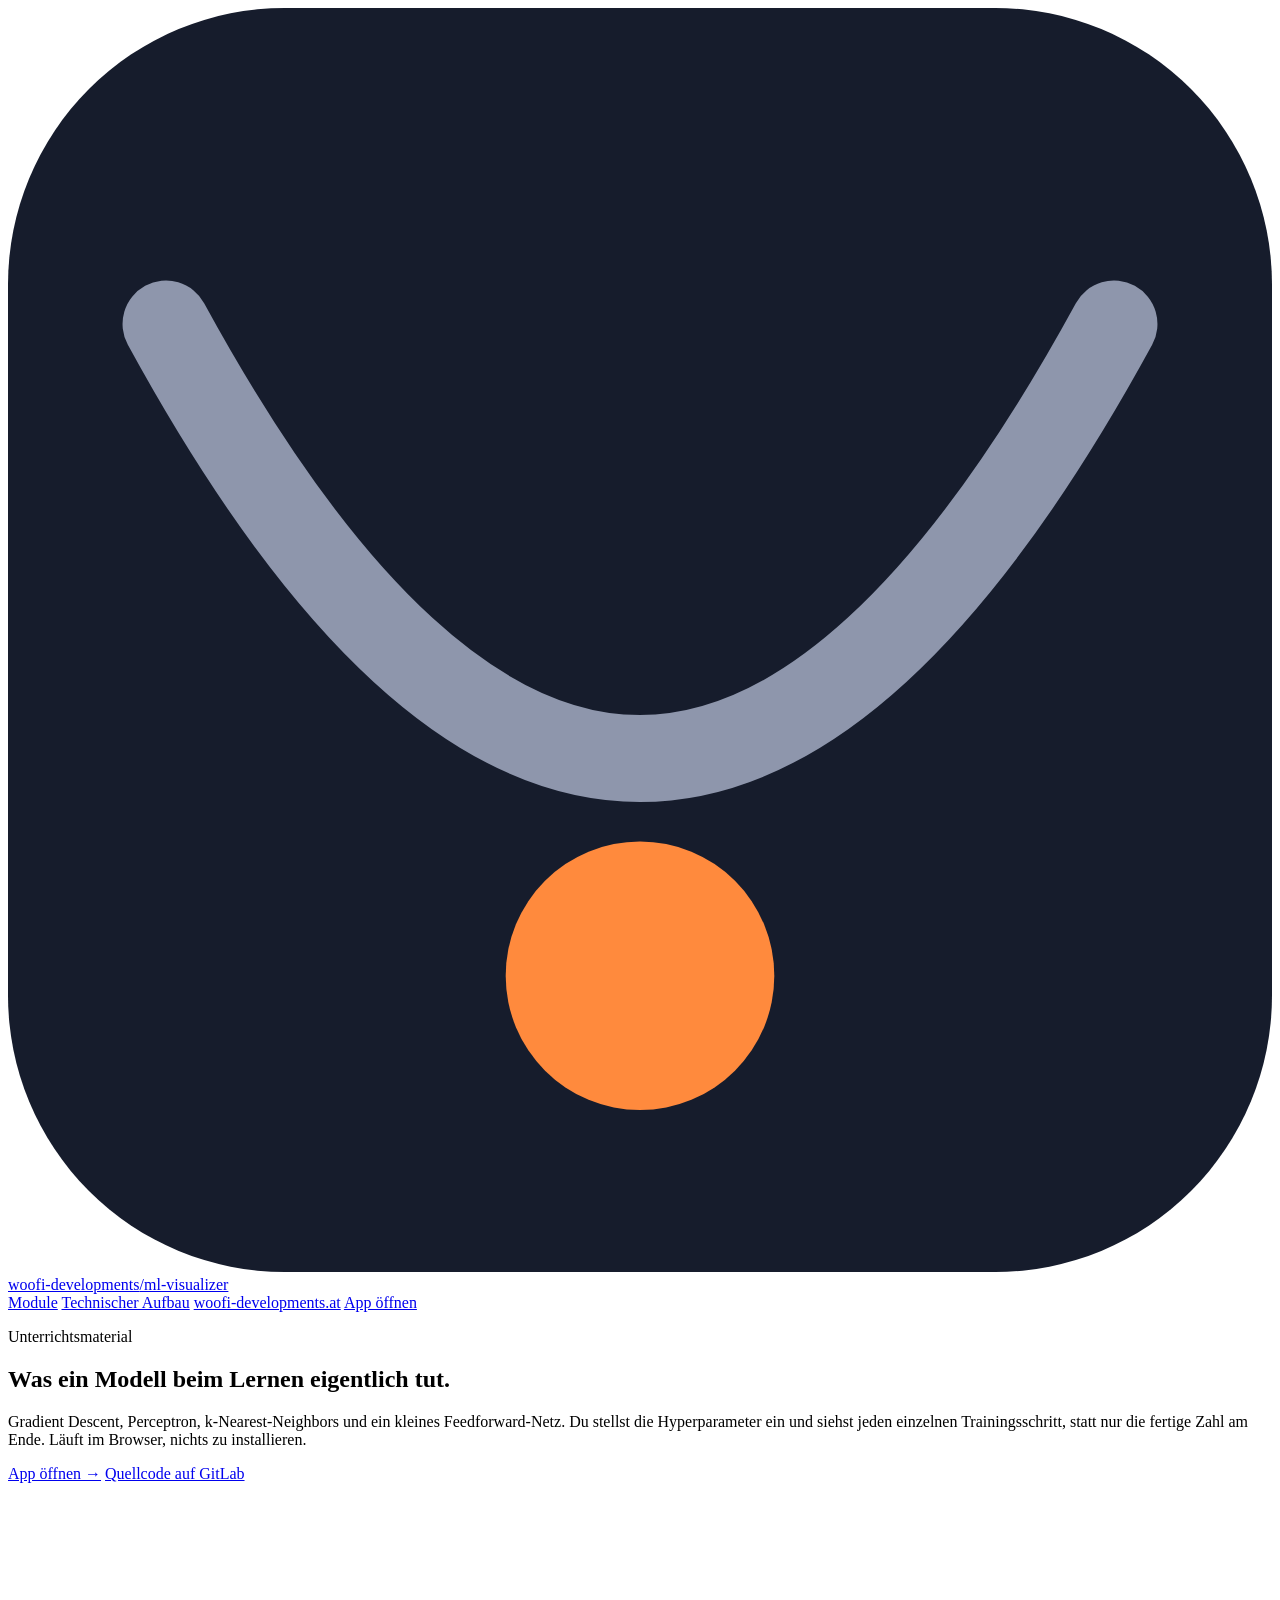
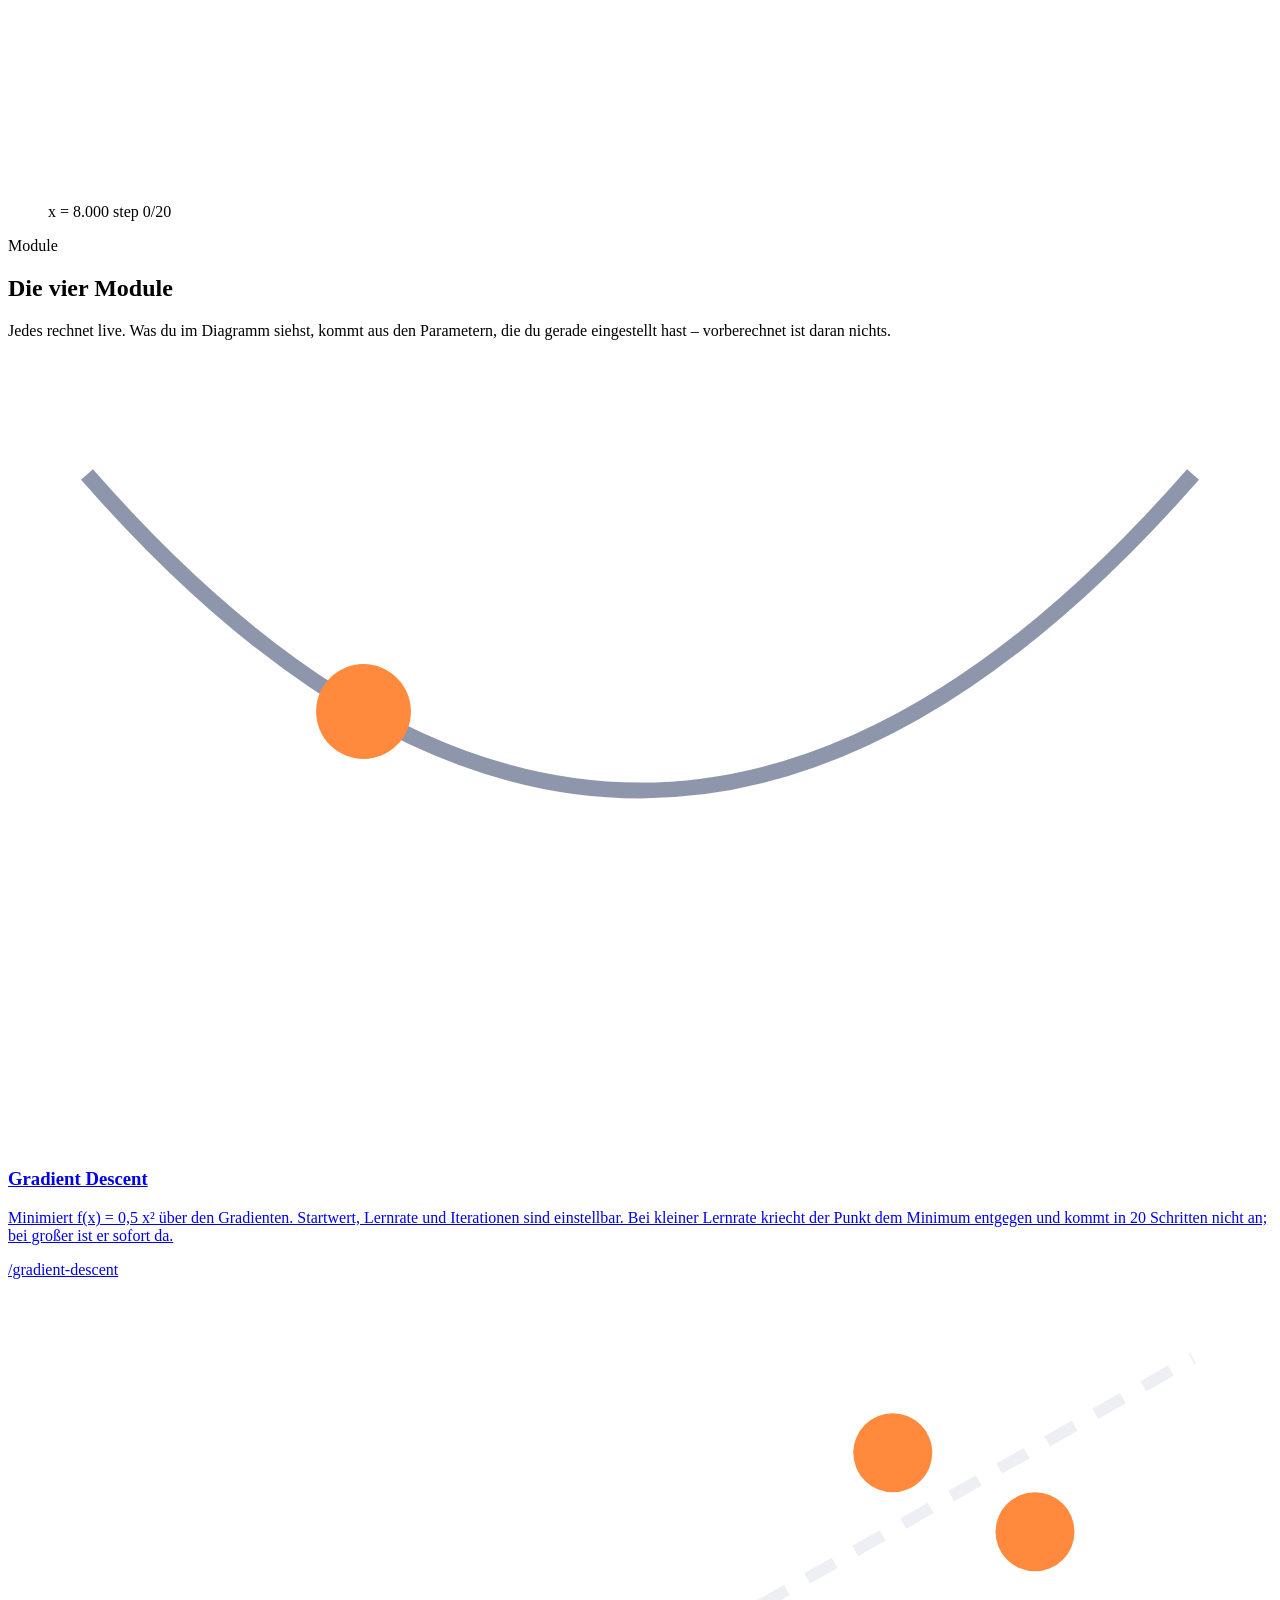
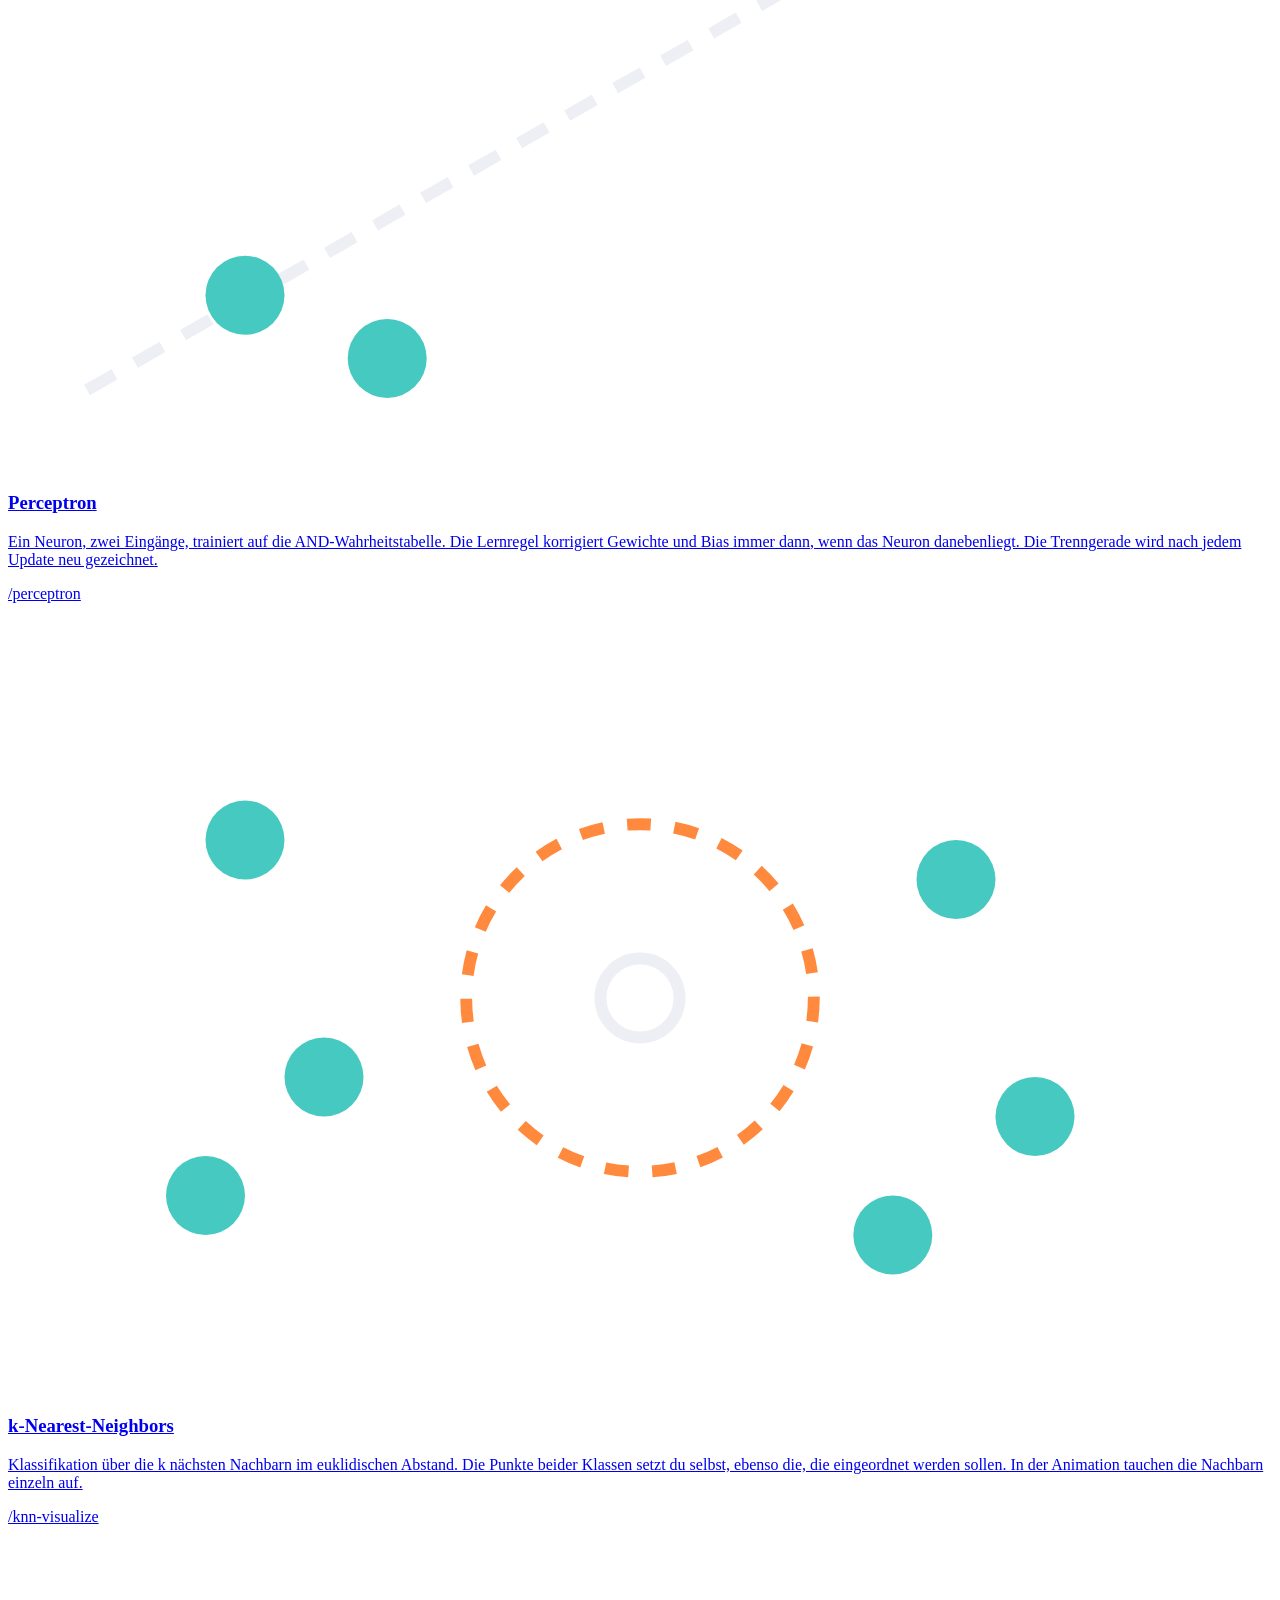
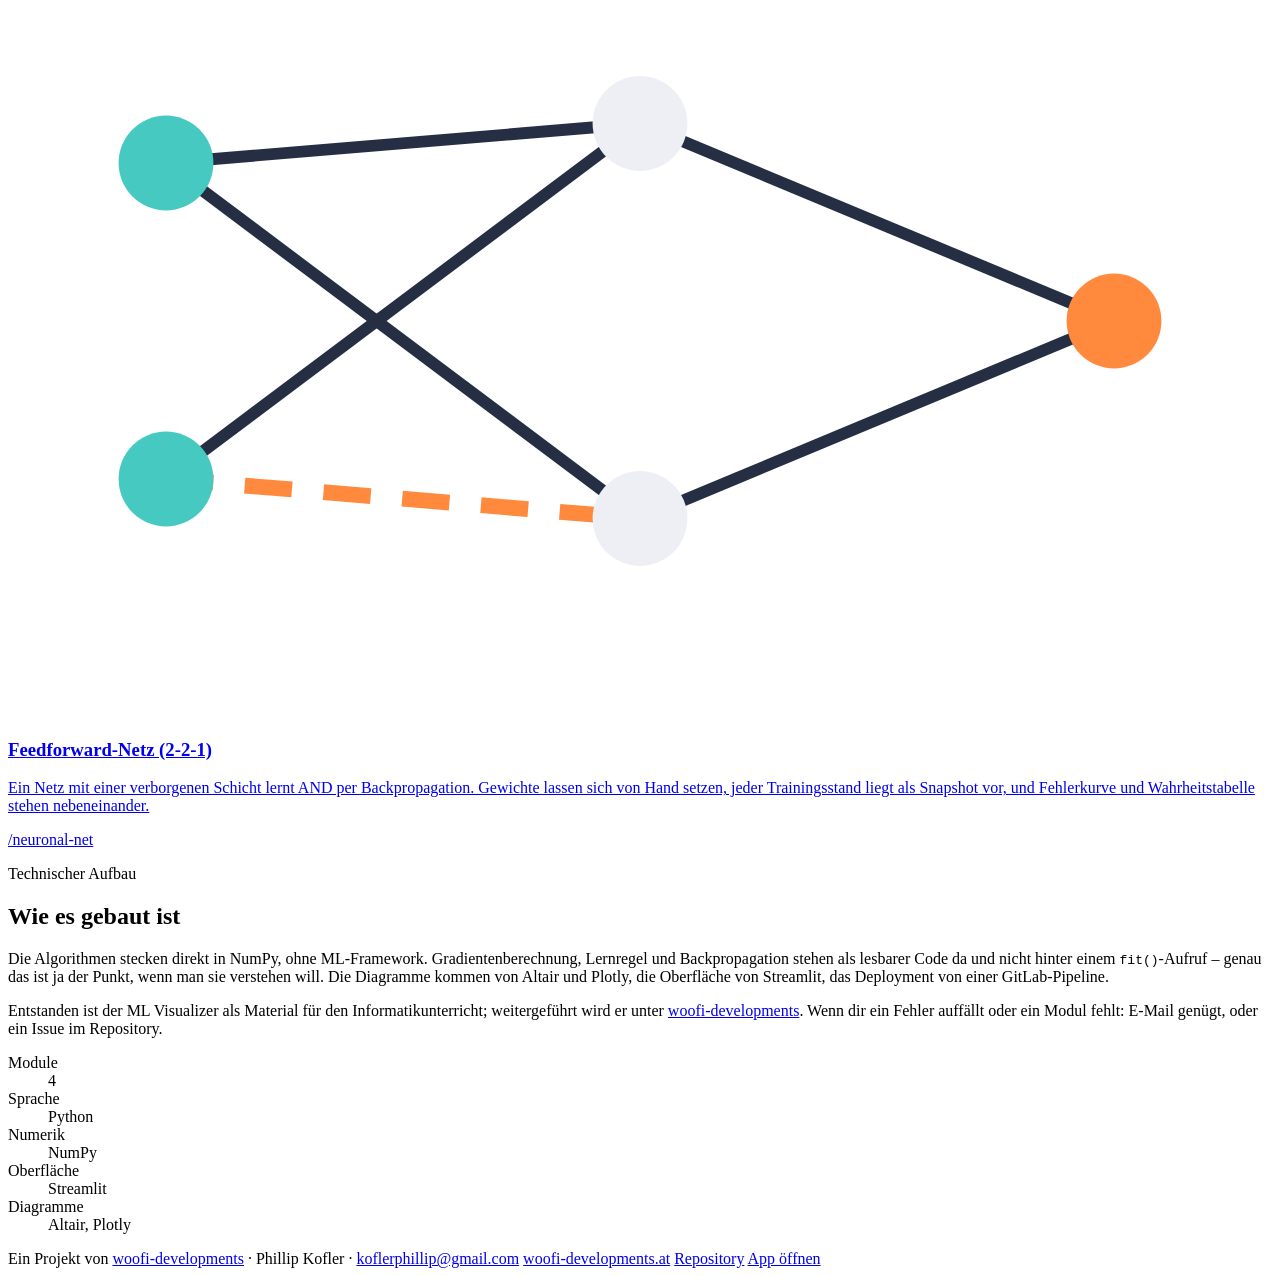
==== landing/index.html @ 185b2e90 "Refactor styles and improve visual consistency across the application - Updated landing page styles " ====
<!doctype html>
<html lang="de">
<head>
<meta charset="utf-8">
<meta name="viewport" content="width=device-width, initial-scale=1">
<title>ML Visualizer – interaktive Visualisierung klassischer ML-Verfahren</title>
<meta name="description" content="Gradient Descent, Perceptron, k-Nearest-Neighbors und ein 2-2-1-Netz im Browser. Hyperparameter setzen, Training schrittweise nachvollziehen. Streamlit-Anwendung, Quellcode offen.">
<meta name="author" content="Phillip Kofler">
<link rel="canonical" href="https://ml-visualizer.at/">
<link rel="author" href="https://www.woofi-developments.at/">
<link rel="icon" type="image/svg+xml" href="/favicon.svg">

<meta property="og:type" content="website">
<meta property="og:site_name" content="woofi-developments">
<meta property="og:title" content="ML Visualizer – interaktive Visualisierung klassischer ML-Verfahren">
<meta property="og:description" content="Gradient Descent, Perceptron, k-Nearest-Neighbors und ein 2-2-1-Netz im Browser. Hyperparameter setzen, Training schrittweise nachvollziehen.">
<meta property="og:url" content="https://ml-visualizer.at/">
<meta property="og:locale" content="de_AT">
<meta name="twitter:card" content="summary">

<link rel="stylesheet" href="/styles.css">
<script type="application/ld+json">
{
  "@context": "https://schema.org",
  "@type": "WebApplication",
  "name": "ML Visualizer",
  "url": "https://app.ml-visualizer.at/",
  "description": "Interaktive Visualisierung von Gradient Descent, Perceptron, k-Nearest-Neighbors und einem 2-2-1-Feedforward-Netz.",
  "applicationCategory": "EducationalApplication",
  "operatingSystem": "Any (Web Browser)",
  "isAccessibleForFree": true,
  "inLanguage": "de-AT",
  "softwareRequirements": "Moderner Webbrowser",
  "author": {
    "@type": "Person",
    "name": "Phillip Kofler",
    "url": "https://www.woofi-developments.at/"
  },
  "publisher": {
    "@type": "Organization",
    "name": "woofi-developments",
    "url": "https://www.woofi-developments.at/"
  },
  "isPartOf": {
    "@type": "WebSite",
    "name": "woofi-developments",
    "url": "https://www.woofi-developments.at/"
  },
  "offers": { "@type": "Offer", "price": "0", "priceCurrency": "EUR" }
}
</script>
</head>
<body>

<header class="topbar">
  <div class="wrap">
    <a class="brand" href="/">
      <svg class="mark" viewBox="0 0 32 32" aria-hidden="true">
        <rect width="32" height="32" rx="7" fill="#161c2c"/>
        <path d="M4 8 Q16 30 28 8" fill="none" stroke="#8e96ac" stroke-width="2.2" stroke-linecap="round"/>
        <circle cx="16" cy="24.5" r="3.4" fill="#ff8a3d"/>
      </svg>
      <span class="brand-parent">woofi-developments</span><span class="brand-sep">/</span><span class="brand-name">ml-visualizer</span>
    </a>
    <nav>
      <a class="text-link" href="#module">Module</a>
      <a class="text-link" href="#aufbau">Technischer Aufbau</a>
      <a class="text-link" href="https://www.woofi-developments.at" rel="noopener">woofi-developments.at</a>
      <a class="btn btn-ghost" href="https://app.ml-visualizer.at" rel="noopener">App öffnen</a>
    </nav>
  </div>
</header>

<main>
  <section class="hero">
    <div class="wrap">
      <div>
        <p class="eyebrow">Unterrichtsmaterial</p>
        <h1>Was ein Modell beim Lernen eigentlich tut.</h1>
        <p class="lede">
          Gradient Descent, Perceptron, k-Nearest-Neighbors und ein kleines
          Feedforward-Netz. Du stellst die Hyperparameter ein und siehst jeden
          einzelnen Trainingsschritt, statt nur die fertige Zahl am Ende.
          Läuft im Browser, nichts zu installieren.
        </p>
        <div class="cta-row">
          <a class="btn btn-primary" href="https://app.ml-visualizer.at" rel="noopener">App öffnen &rarr;</a>
          <a class="text-link" href="https://gitlab.com/woofi4/Projects/5bhif-datascience-webapp" rel="noopener">Quellcode auf GitLab</a>
        </div>
      </div>
      <figure class="hero-figure">
        <canvas id="hero-canvas" width="460" height="300" role="img" aria-label="Gradient Descent auf der Funktion f(x) = 0,5 x²: Die Iterationen nähern sich schrittweise dem Minimum bei x = 0."></canvas>
        <figcaption class="caption">
          <span class="signal-dot" id="hero-caption-x">x = 8.000</span>
          <span id="hero-caption-step">step 0/20</span>
        </figcaption>
      </figure>
    </div>
  </section>

  <section class="tools" id="module">
    <div class="wrap">
      <div class="section-head">
        <p class="eyebrow">Module</p>
        <h2>Die vier Module</h2>
        <p>Jedes rechnet live. Was du im Diagramm siehst, kommt aus den Parametern, die du gerade eingestellt hast – vorberechnet ist daran nichts.</p>
      </div>

      <div class="card-grid">

        <a class="card" href="https://app.ml-visualizer.at/gradient-descent" rel="noopener">
          <div class="diagram">
            <svg viewBox="0 0 160 100" aria-hidden="true">
              <path d="M10,15 Q80,95 150,15" fill="none" stroke="#8e96ac" stroke-width="2"/>
              <circle id="gd-ball" class="moving" cx="45" cy="45" r="6" style="fill:#ff8a3d"/>
            </svg>
          </div>
          <h3>Gradient Descent</h3>
          <p>Minimiert f(x) = 0,5 x² über den Gradienten. Startwert, Lernrate und Iterationen sind einstellbar. Bei kleiner Lernrate kriecht der Punkt dem Minimum entgegen und kommt in 20 Schritten nicht an; bei großer ist er sofort da.</p>
          <span class="path">/gradient-descent</span>
        </a>

        <a class="card" href="https://app.ml-visualizer.at/perceptron" rel="noopener">
          <div class="diagram">
            <svg viewBox="0 0 160 100" aria-hidden="true">
              <line id="perceptron-line" class="moving" x1="10" y1="90" x2="150" y2="10" stroke="#edeff5" stroke-width="1.5" stroke-dasharray="4 3"/>
              <circle cx="30" cy="78" r="5" style="fill:#46c9c0"/>
              <circle cx="48" cy="86" r="5" style="fill:#46c9c0"/>
              <circle cx="112" cy="22" r="5" style="fill:#ff8a3d"/>
              <circle cx="130" cy="32" r="5" style="fill:#ff8a3d"/>
            </svg>
          </div>
          <h3>Perceptron</h3>
          <p>Ein Neuron, zwei Eingänge, trainiert auf die AND-Wahrheitstabelle. Die Lernregel korrigiert Gewichte und Bias immer dann, wenn das Neuron danebenliegt. Die Trenngerade wird nach jedem Update neu gezeichnet.</p>
          <span class="path">/perceptron</span>
        </a>

        <a class="card" href="https://app.ml-visualizer.at/knn-visualize" rel="noopener">
          <div class="diagram">
            <svg viewBox="0 0 160 100" aria-hidden="true">
              <circle id="knn-ring" class="moving" cx="80" cy="50" r="22" fill="none" stroke="#ff8a3d" stroke-width="1.5" stroke-dasharray="3 3"/>
              <circle cx="30" cy="30" r="5" style="fill:#46c9c0"/>
              <circle cx="40" cy="60" r="5" style="fill:#46c9c0"/>
              <circle cx="25" cy="75" r="5" style="fill:#46c9c0"/>
              <circle cx="120" cy="35" r="5" style="fill:#46c9c0"/>
              <circle cx="130" cy="65" r="5" style="fill:#46c9c0"/>
              <circle cx="112" cy="80" r="5" style="fill:#46c9c0"/>
              <circle cx="80" cy="50" r="5" fill="none" stroke="#edeff5" stroke-width="1.5"/>
            </svg>
          </div>
          <h3>k-Nearest-Neighbors</h3>
          <p>Klassifikation über die k nächsten Nachbarn im euklidischen Abstand. Die Punkte beider Klassen setzt du selbst, ebenso die, die eingeordnet werden sollen. In der Animation tauchen die Nachbarn einzeln auf.</p>
          <span class="path">/knn-visualize</span>
        </a>

        <a class="card" href="https://app.ml-visualizer.at/neuronal-net" rel="noopener">
          <div class="diagram">
            <svg viewBox="0 0 160 100" aria-hidden="true">
              <line x1="20" y1="30" x2="80" y2="25" stroke="#262e44" stroke-width="1.5"/>
              <line x1="20" y1="30" x2="80" y2="75" stroke="#262e44" stroke-width="1.5"/>
              <line x1="20" y1="70" x2="80" y2="25" stroke="#262e44" stroke-width="1.5"/>
              <line id="nn-pulse" class="moving" x1="20" y1="70" x2="80" y2="75" stroke="#ff8a3d" stroke-width="2" stroke-dasharray="6 4" stroke-dashoffset="20"/>
              <line x1="80" y1="25" x2="140" y2="50" stroke="#262e44" stroke-width="1.5"/>
              <line x1="80" y1="75" x2="140" y2="50" stroke="#262e44" stroke-width="1.5"/>
              <circle cx="20" cy="30" r="6" style="fill:#46c9c0"/>
              <circle cx="20" cy="70" r="6" style="fill:#46c9c0"/>
              <circle cx="80" cy="25" r="6" style="fill:#edeff5"/>
              <circle cx="80" cy="75" r="6" style="fill:#edeff5"/>
              <circle cx="140" cy="50" r="6" style="fill:#ff8a3d"/>
            </svg>
          </div>
          <h3>Feedforward-Netz (2-2-1)</h3>
          <p>Ein Netz mit einer verborgenen Schicht lernt AND per Backpropagation. Gewichte lassen sich von Hand setzen, jeder Trainingsstand liegt als Snapshot vor, und Fehlerkurve und Wahrheitstabelle stehen nebeneinander.</p>
          <span class="path">/neuronal-net</span>
        </a>

      </div>
    </div>
  </section>

  <section class="about" id="aufbau">
    <div class="wrap">
      <div>
        <p class="eyebrow">Technischer Aufbau</p>
        <h2>Wie es gebaut ist</h2>
        <p>
          Die Algorithmen stecken direkt in NumPy, ohne ML-Framework.
          Gradientenberechnung, Lernregel und Backpropagation stehen als
          lesbarer Code da und nicht hinter einem <code>fit()</code>-Aufruf –
          genau das ist ja der Punkt, wenn man sie verstehen will. Die
          Diagramme kommen von Altair und Plotly, die Oberfläche von
          Streamlit, das Deployment von einer GitLab-Pipeline.
        </p>
        <p>
          Entstanden ist der ML Visualizer als Material für den
          Informatikunterricht; weitergeführt wird er unter
          <a href="https://www.woofi-developments.at" rel="noopener">woofi-developments</a>.
          Wenn dir ein Fehler auffällt oder ein Modul fehlt: E-Mail genügt,
          oder ein Issue im Repository.
        </p>
      </div>
      <aside class="stat-block">
        <dl>
          <dt>Module</dt><dd>4</dd>
          <dt>Sprache</dt><dd>Python</dd>
          <dt>Numerik</dt><dd>NumPy</dd>
          <dt>Oberfläche</dt><dd>Streamlit</dd>
          <dt>Diagramme</dt><dd>Altair, Plotly</dd>
        </dl>
      </aside>
    </div>
  </section>
</main>

<footer>
  <div class="wrap">
    <span>
      Ein Projekt von <a href="https://www.woofi-developments.at" rel="noopener">woofi-developments</a>
      &middot; Phillip Kofler
      &middot; <a href="mailto:koflerphillip@gmail.com">koflerphillip@gmail.com</a>
    </span>
    <span class="links">
      <a href="https://www.woofi-developments.at" rel="noopener">woofi-developments.at</a>
      <a href="https://gitlab.com/woofi4/Projects/5bhif-datascience-webapp" rel="noopener">Repository</a>
      <a href="https://app.ml-visualizer.at" rel="noopener">App öffnen</a>
    </span>
  </div>
</footer>

<script src="/script.js"></script>
</body>
</html>
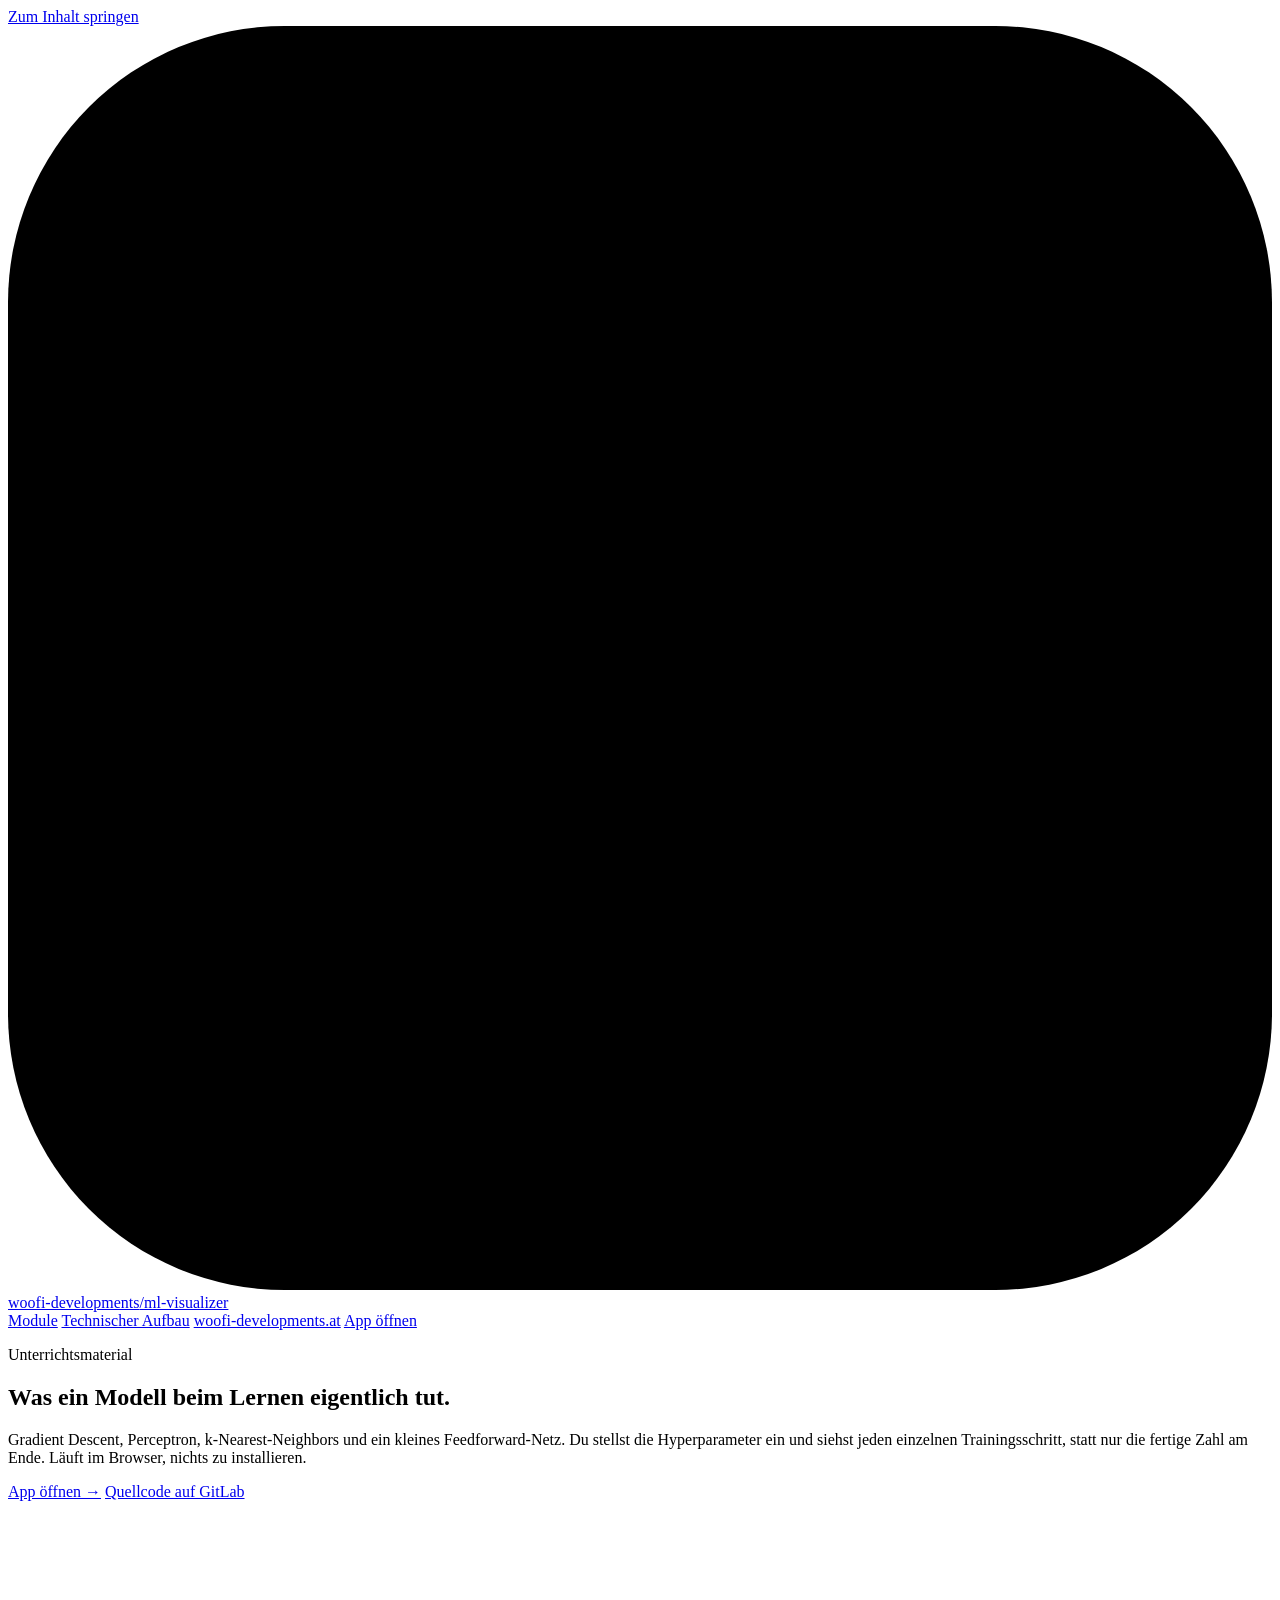
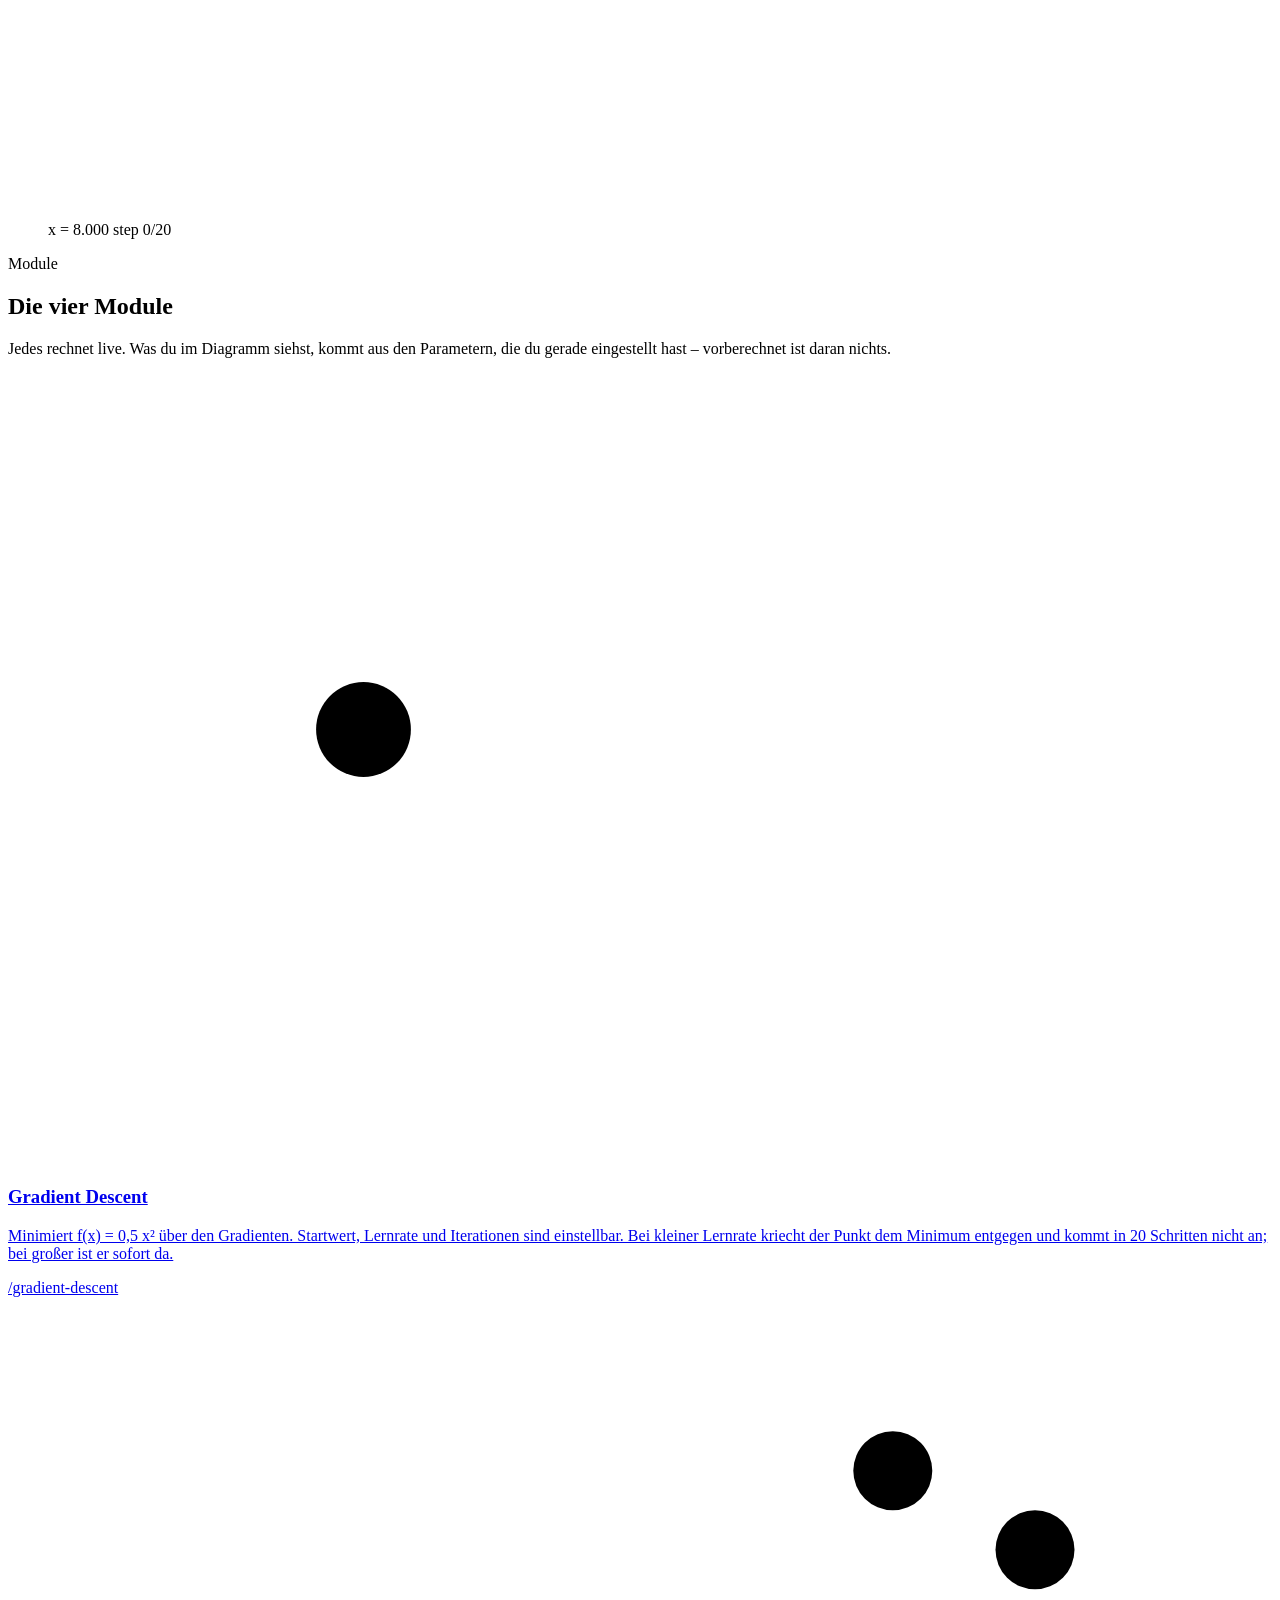
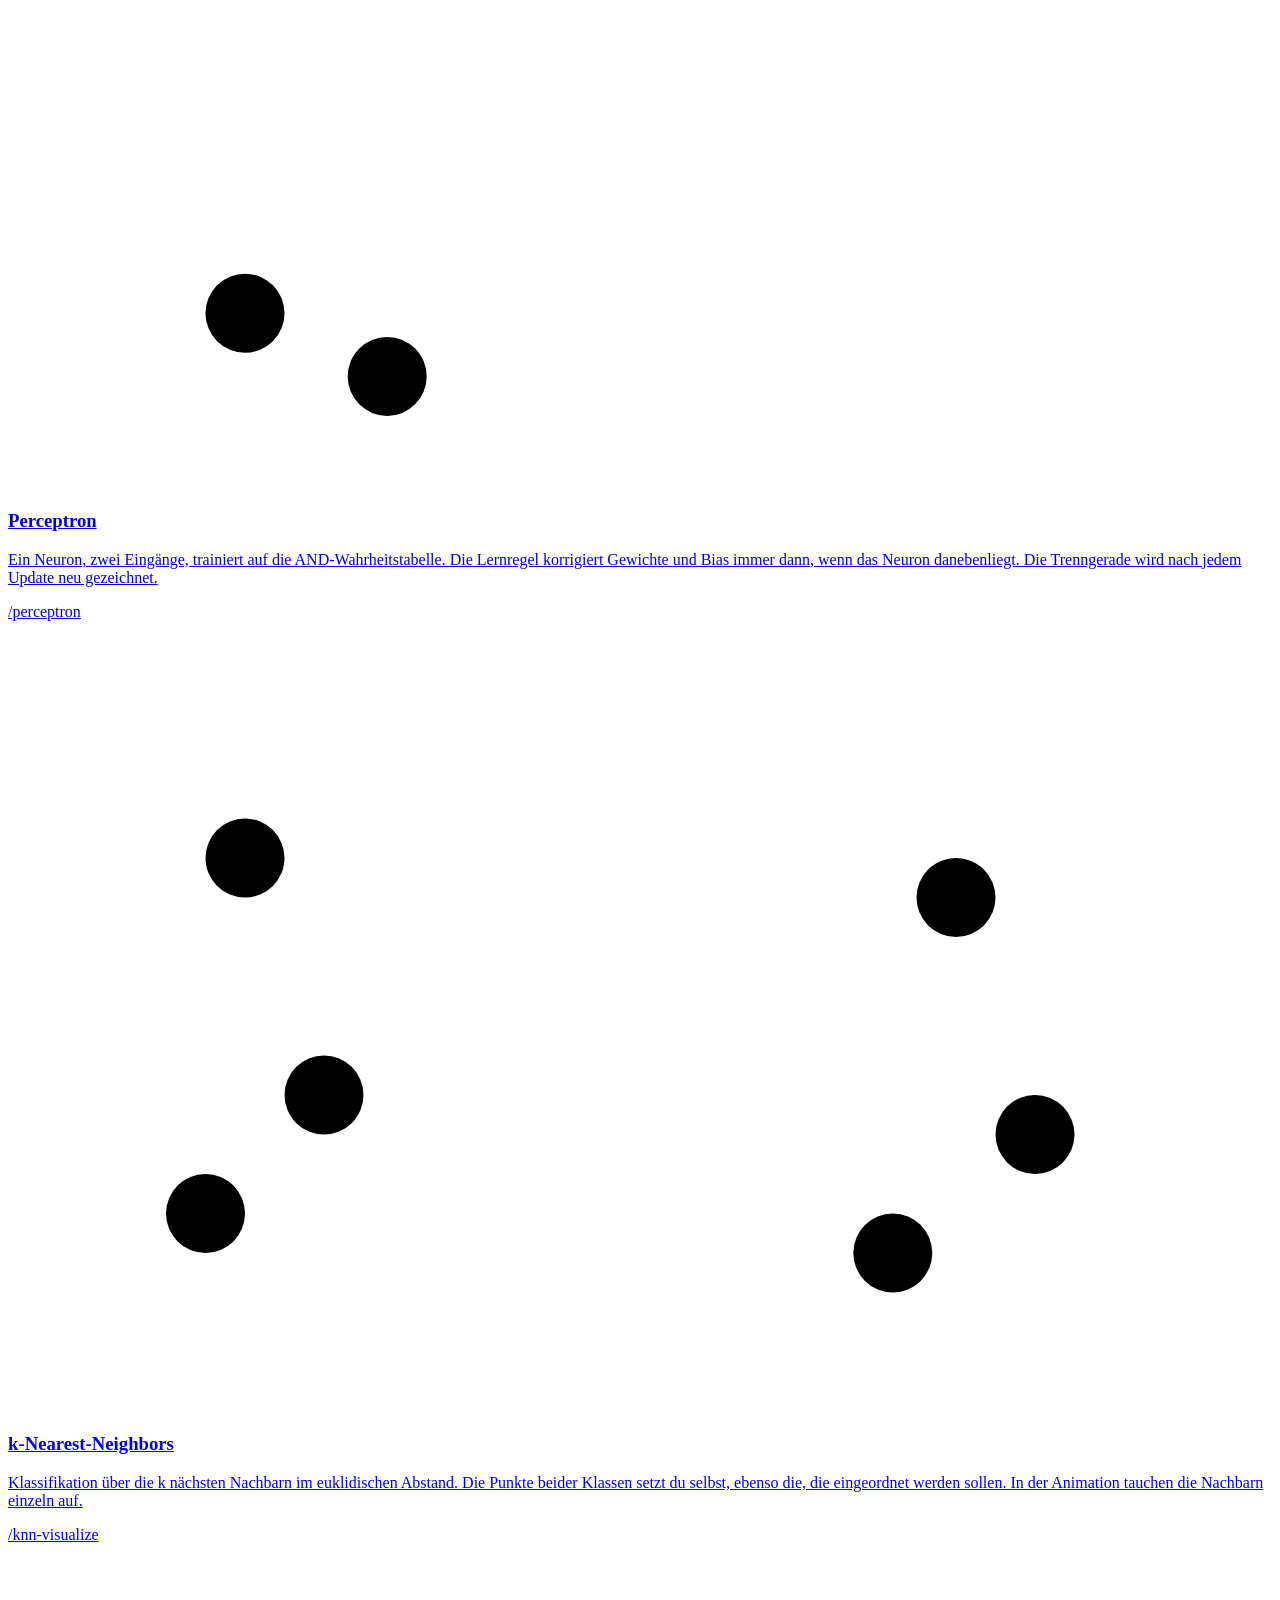
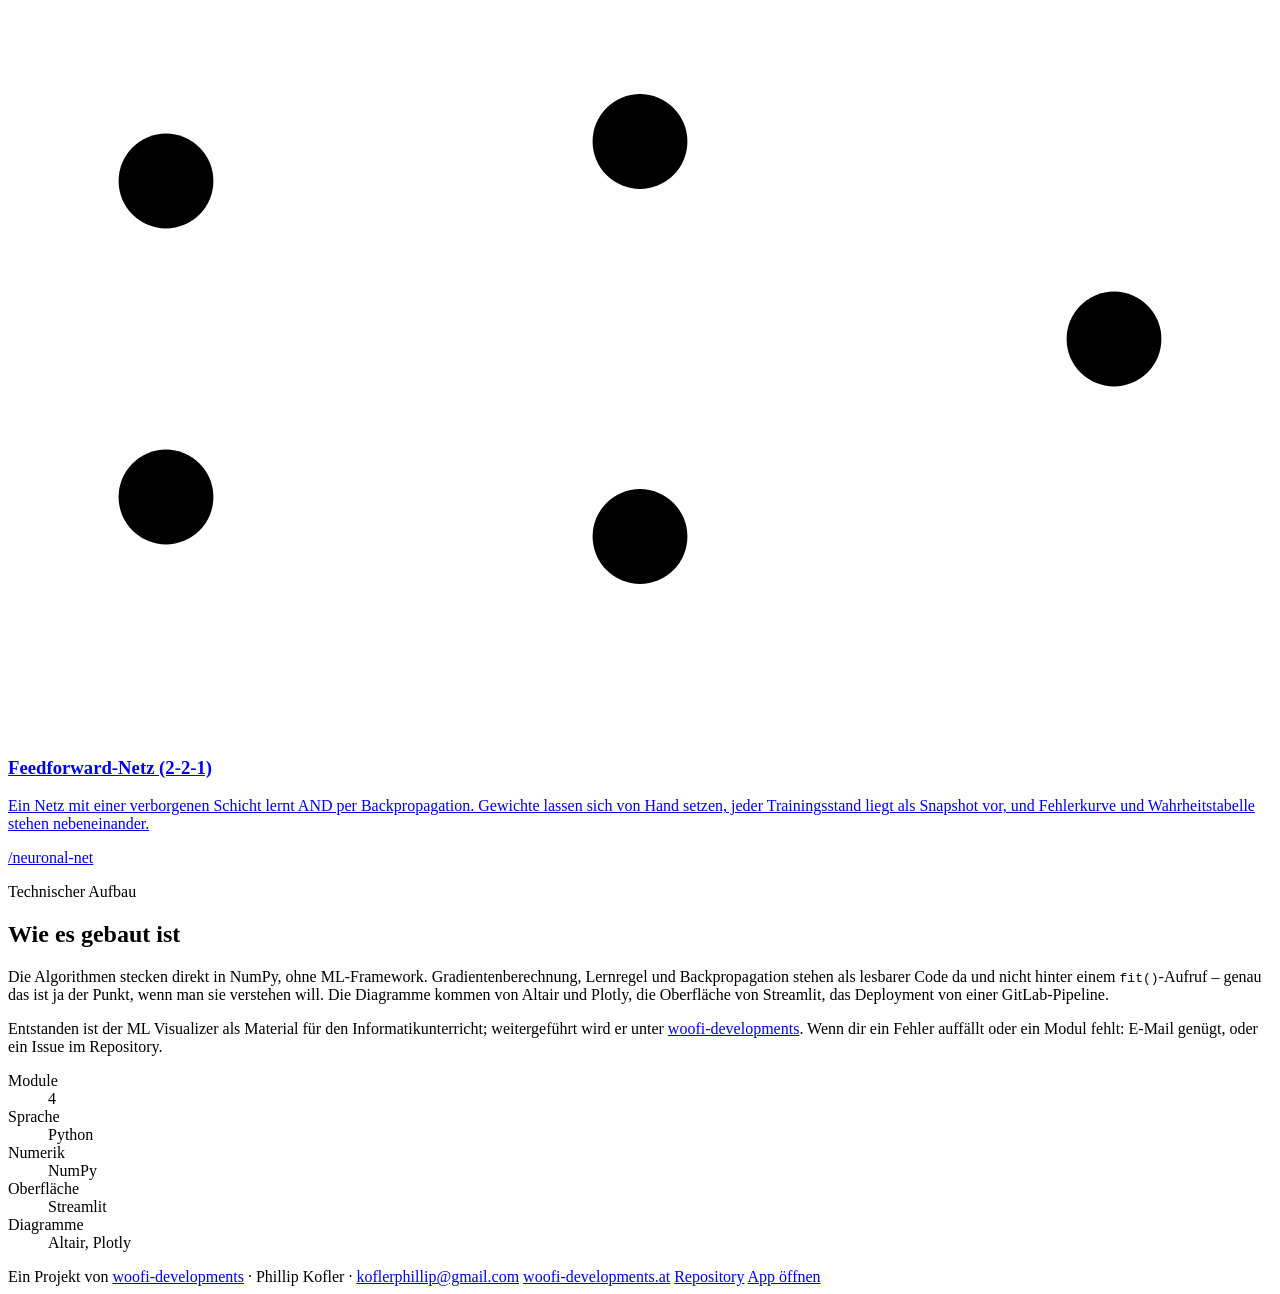
==== commit bbd1d04f: "Fix accessibility contrast, sticky-header bug, and revoke a leaked API token - Perceptron/neural-net" ====
--- a/landing/index.html
+++ b/landing/index.html
@@ -3,6 +3,7 @@
 <head>
 <meta charset="utf-8">
 <meta name="viewport" content="width=device-width, initial-scale=1">
+<meta name="theme-color" content="#0f1420">
 <title>ML Visualizer – interaktive Visualisierung klassischer ML-Verfahren</title>
 <meta name="description" content="Gradient Descent, Perceptron, k-Nearest-Neighbors und ein 2-2-1-Netz im Browser. Hyperparameter setzen, Training schrittweise nachvollziehen. Streamlit-Anwendung, Quellcode offen.">
 <meta name="author" content="Phillip Kofler">
@@ -52,13 +53,15 @@
 </head>
 <body>
 
+<a class="skip-link" href="#main-content">Zum Inhalt springen</a>
+
 <header class="topbar">
   <div class="wrap">
     <a class="brand" href="/">
       <svg class="mark" viewBox="0 0 32 32" aria-hidden="true">
-        <rect width="32" height="32" rx="7" fill="#161c2c"/>
-        <path d="M4 8 Q16 30 28 8" fill="none" stroke="#8e96ac" stroke-width="2.2" stroke-linecap="round"/>
-        <circle cx="16" cy="24.5" r="3.4" fill="#ff8a3d"/>
+        <rect width="32" height="32" rx="7" fill="var(--panel)"/>
+        <path d="M4 8 Q16 30 28 8" fill="none" stroke="var(--muted)" stroke-width="2.2" stroke-linecap="round"/>
+        <circle cx="16" cy="24.5" r="3.4" fill="var(--signal)"/>
       </svg>
       <span class="brand-parent">woofi-developments</span><span class="brand-sep">/</span><span class="brand-name">ml-visualizer</span>
     </a>
@@ -71,7 +74,7 @@
   </div>
 </header>
 
-<main>
+<main id="main-content">
   <section class="hero">
     <div class="wrap">
       <div>
@@ -111,8 +114,8 @@
         <a class="card" href="https://app.ml-visualizer.at/gradient-descent" rel="noopener">
           <div class="diagram">
             <svg viewBox="0 0 160 100" aria-hidden="true">
-              <path d="M10,15 Q80,95 150,15" fill="none" stroke="#8e96ac" stroke-width="2"/>
-              <circle id="gd-ball" class="moving" cx="45" cy="45" r="6" style="fill:#ff8a3d"/>
+              <path d="M10,15 Q80,95 150,15" fill="none" stroke="var(--muted)" stroke-width="2"/>
+              <circle id="gd-ball" class="moving" cx="45" cy="45" r="6" style="fill:var(--signal)"/>
             </svg>
           </div>
           <h3>Gradient Descent</h3>
@@ -123,11 +126,11 @@
         <a class="card" href="https://app.ml-visualizer.at/perceptron" rel="noopener">
           <div class="diagram">
             <svg viewBox="0 0 160 100" aria-hidden="true">
-              <line id="perceptron-line" class="moving" x1="10" y1="90" x2="150" y2="10" stroke="#edeff5" stroke-width="1.5" stroke-dasharray="4 3"/>
-              <circle cx="30" cy="78" r="5" style="fill:#46c9c0"/>
-              <circle cx="48" cy="86" r="5" style="fill:#46c9c0"/>
-              <circle cx="112" cy="22" r="5" style="fill:#ff8a3d"/>
-              <circle cx="130" cy="32" r="5" style="fill:#ff8a3d"/>
+              <line id="perceptron-line" class="moving" x1="10" y1="90" x2="150" y2="10" stroke="var(--ink)" stroke-width="1.5" stroke-dasharray="4 3"/>
+              <circle cx="30" cy="78" r="5" style="fill:var(--contrast)"/>
+              <circle cx="48" cy="86" r="5" style="fill:var(--contrast)"/>
+              <circle cx="112" cy="22" r="5" style="fill:var(--signal)"/>
+              <circle cx="130" cy="32" r="5" style="fill:var(--signal)"/>
             </svg>
           </div>
           <h3>Perceptron</h3>
@@ -138,14 +141,14 @@
         <a class="card" href="https://app.ml-visualizer.at/knn-visualize" rel="noopener">
           <div class="diagram">
             <svg viewBox="0 0 160 100" aria-hidden="true">
-              <circle id="knn-ring" class="moving" cx="80" cy="50" r="22" fill="none" stroke="#ff8a3d" stroke-width="1.5" stroke-dasharray="3 3"/>
-              <circle cx="30" cy="30" r="5" style="fill:#46c9c0"/>
-              <circle cx="40" cy="60" r="5" style="fill:#46c9c0"/>
-              <circle cx="25" cy="75" r="5" style="fill:#46c9c0"/>
-              <circle cx="120" cy="35" r="5" style="fill:#46c9c0"/>
-              <circle cx="130" cy="65" r="5" style="fill:#46c9c0"/>
-              <circle cx="112" cy="80" r="5" style="fill:#46c9c0"/>
-              <circle cx="80" cy="50" r="5" fill="none" stroke="#edeff5" stroke-width="1.5"/>
+              <circle id="knn-ring" class="moving" cx="80" cy="50" r="22" fill="none" stroke="var(--signal)" stroke-width="1.5" stroke-dasharray="3 3"/>
+              <circle cx="30" cy="30" r="5" style="fill:var(--contrast)"/>
+              <circle cx="40" cy="60" r="5" style="fill:var(--contrast)"/>
+              <circle cx="25" cy="75" r="5" style="fill:var(--contrast)"/>
+              <circle cx="120" cy="35" r="5" style="fill:var(--contrast)"/>
+              <circle cx="130" cy="65" r="5" style="fill:var(--contrast)"/>
+              <circle cx="112" cy="80" r="5" style="fill:var(--contrast)"/>
+              <circle cx="80" cy="50" r="5" fill="none" stroke="var(--ink)" stroke-width="1.5"/>
             </svg>
           </div>
           <h3>k-Nearest-Neighbors</h3>
@@ -156,17 +159,17 @@
         <a class="card" href="https://app.ml-visualizer.at/neuronal-net" rel="noopener">
           <div class="diagram">
             <svg viewBox="0 0 160 100" aria-hidden="true">
-              <line x1="20" y1="30" x2="80" y2="25" stroke="#262e44" stroke-width="1.5"/>
-              <line x1="20" y1="30" x2="80" y2="75" stroke="#262e44" stroke-width="1.5"/>
-              <line x1="20" y1="70" x2="80" y2="25" stroke="#262e44" stroke-width="1.5"/>
-              <line id="nn-pulse" class="moving" x1="20" y1="70" x2="80" y2="75" stroke="#ff8a3d" stroke-width="2" stroke-dasharray="6 4" stroke-dashoffset="20"/>
-              <line x1="80" y1="25" x2="140" y2="50" stroke="#262e44" stroke-width="1.5"/>
-              <line x1="80" y1="75" x2="140" y2="50" stroke="#262e44" stroke-width="1.5"/>
-              <circle cx="20" cy="30" r="6" style="fill:#46c9c0"/>
-              <circle cx="20" cy="70" r="6" style="fill:#46c9c0"/>
-              <circle cx="80" cy="25" r="6" style="fill:#edeff5"/>
-              <circle cx="80" cy="75" r="6" style="fill:#edeff5"/>
-              <circle cx="140" cy="50" r="6" style="fill:#ff8a3d"/>
+              <line x1="20" y1="30" x2="80" y2="25" stroke="var(--rule)" stroke-width="1.5"/>
+              <line x1="20" y1="30" x2="80" y2="75" stroke="var(--rule)" stroke-width="1.5"/>
+              <line x1="20" y1="70" x2="80" y2="25" stroke="var(--rule)" stroke-width="1.5"/>
+              <line id="nn-pulse" class="moving" x1="20" y1="70" x2="80" y2="75" stroke="var(--signal)" stroke-width="2" stroke-dasharray="6 4" stroke-dashoffset="20"/>
+              <line x1="80" y1="25" x2="140" y2="50" stroke="var(--rule)" stroke-width="1.5"/>
+              <line x1="80" y1="75" x2="140" y2="50" stroke="var(--rule)" stroke-width="1.5"/>
+              <circle cx="20" cy="30" r="6" style="fill:var(--contrast)"/>
+              <circle cx="20" cy="70" r="6" style="fill:var(--contrast)"/>
+              <circle cx="80" cy="25" r="6" style="fill:var(--ink)"/>
+              <circle cx="80" cy="75" r="6" style="fill:var(--ink)"/>
+              <circle cx="140" cy="50" r="6" style="fill:var(--signal)"/>
             </svg>
           </div>
           <h3>Feedforward-Netz (2-2-1)</h3>
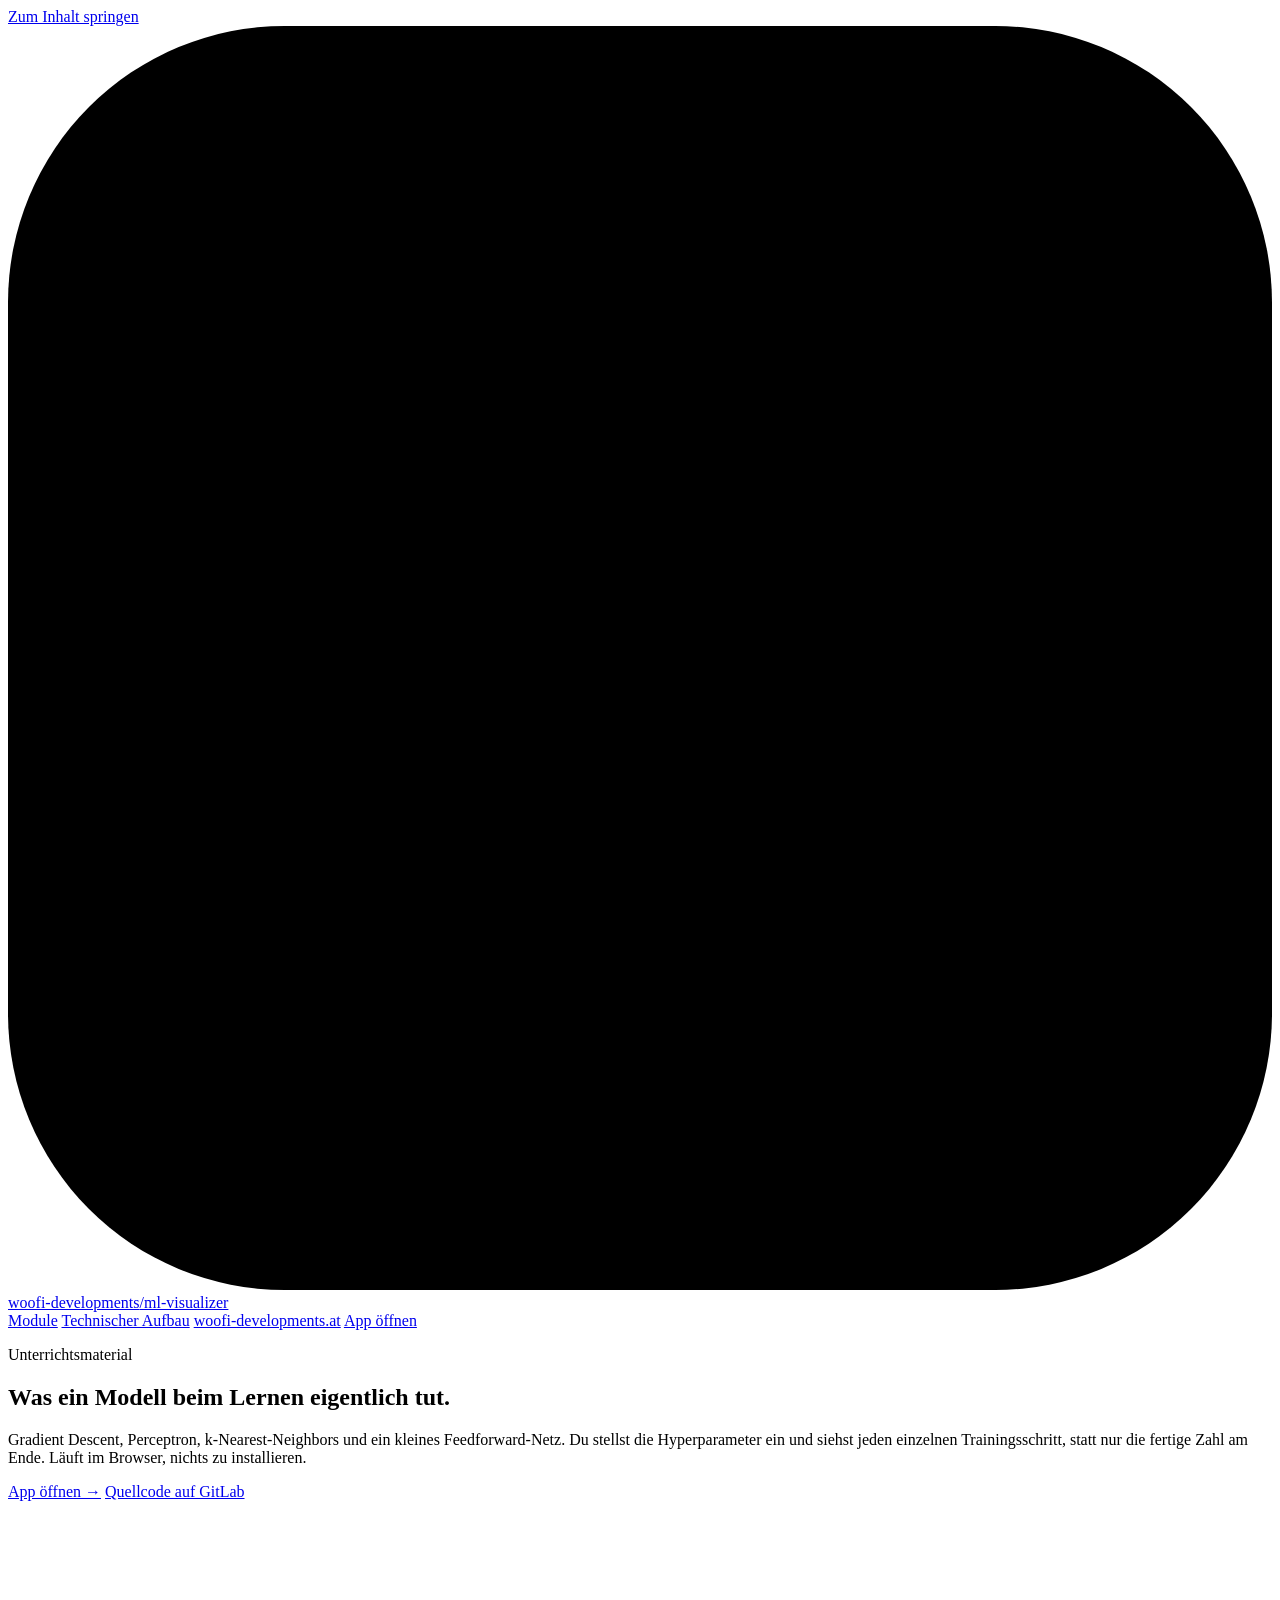
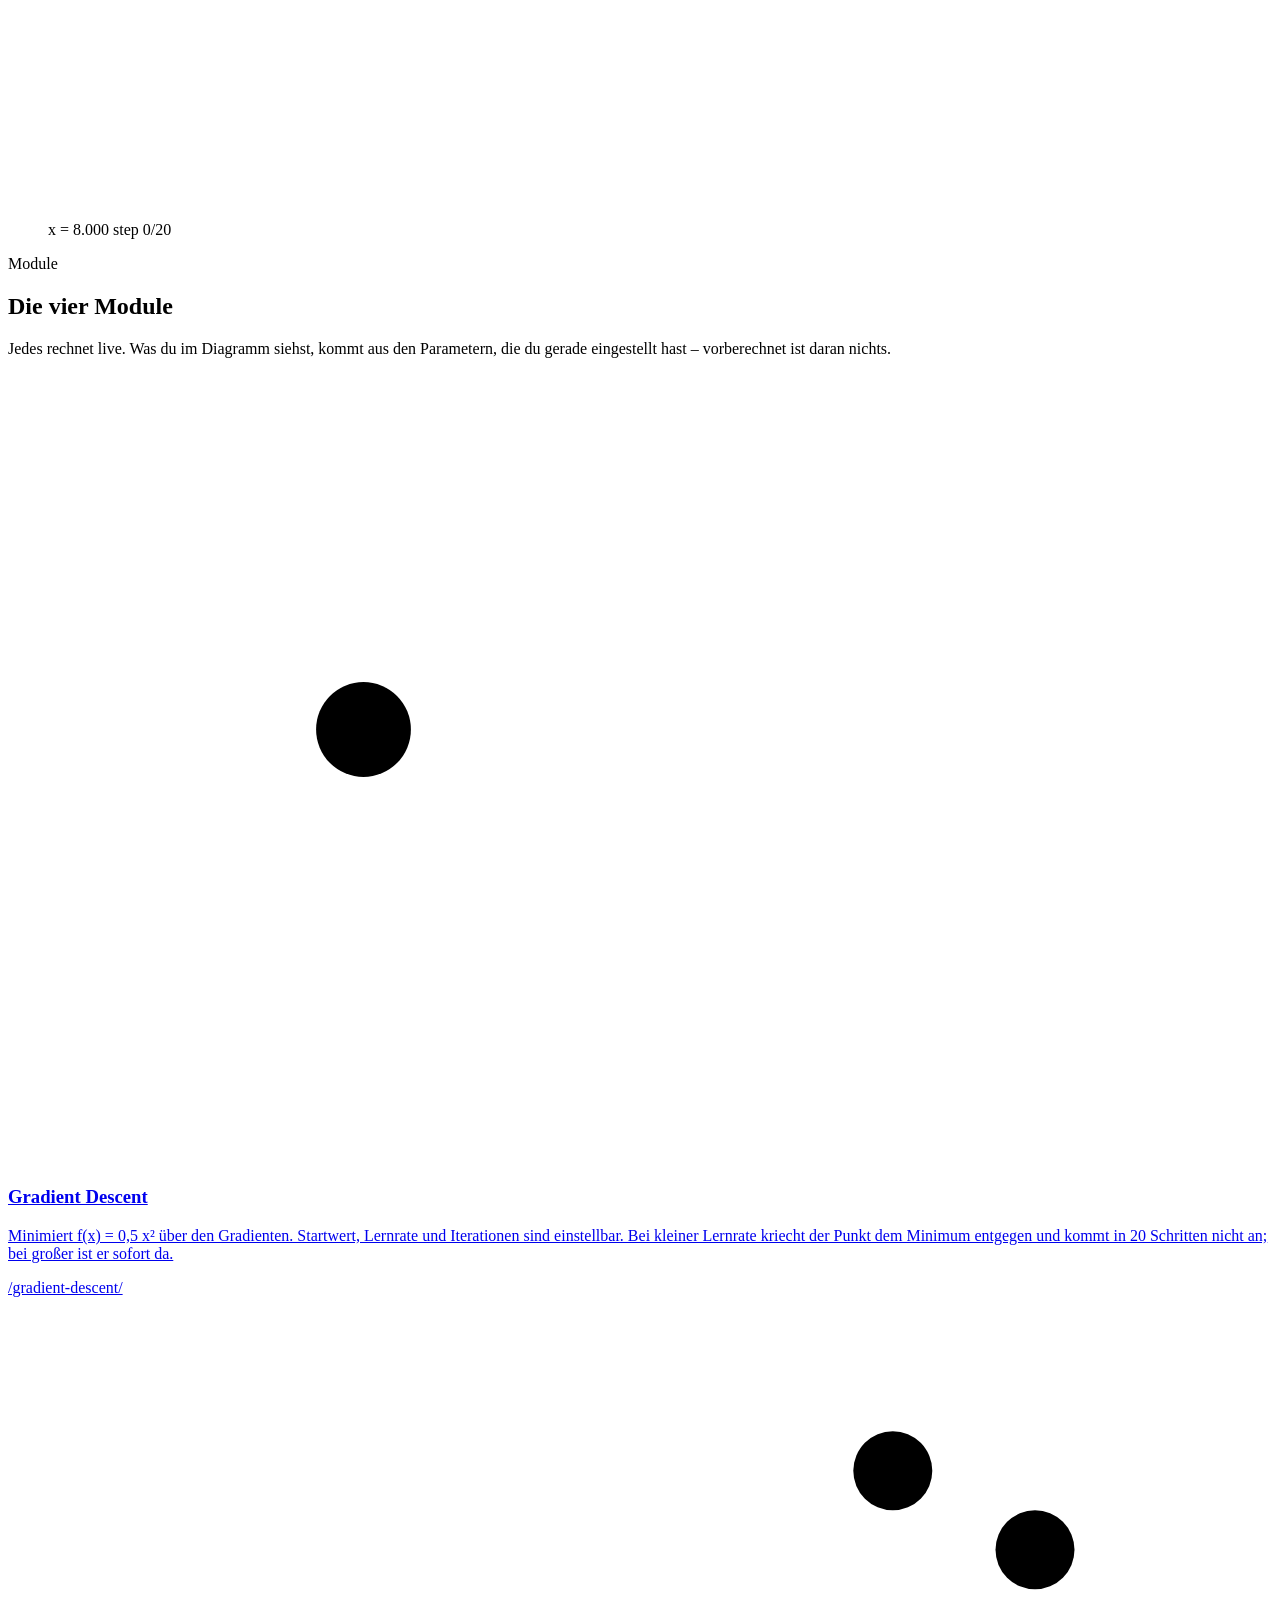
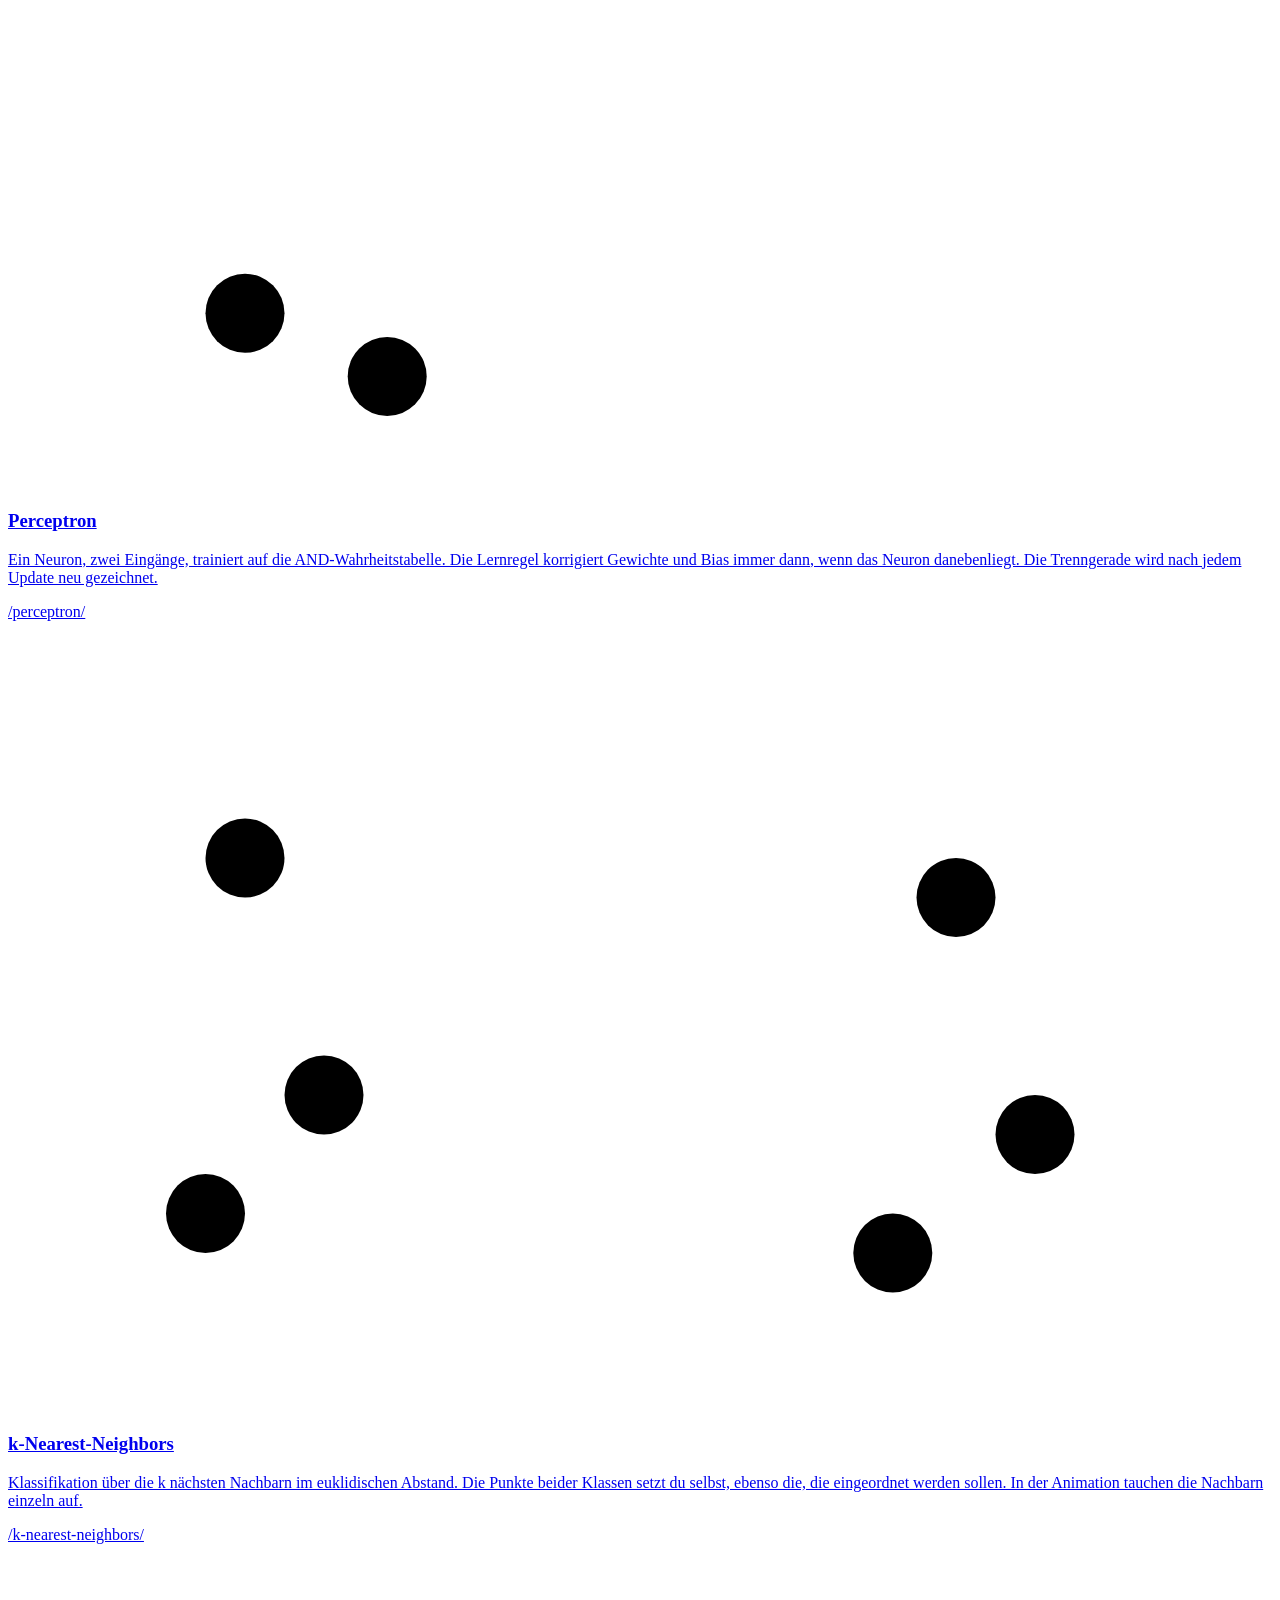
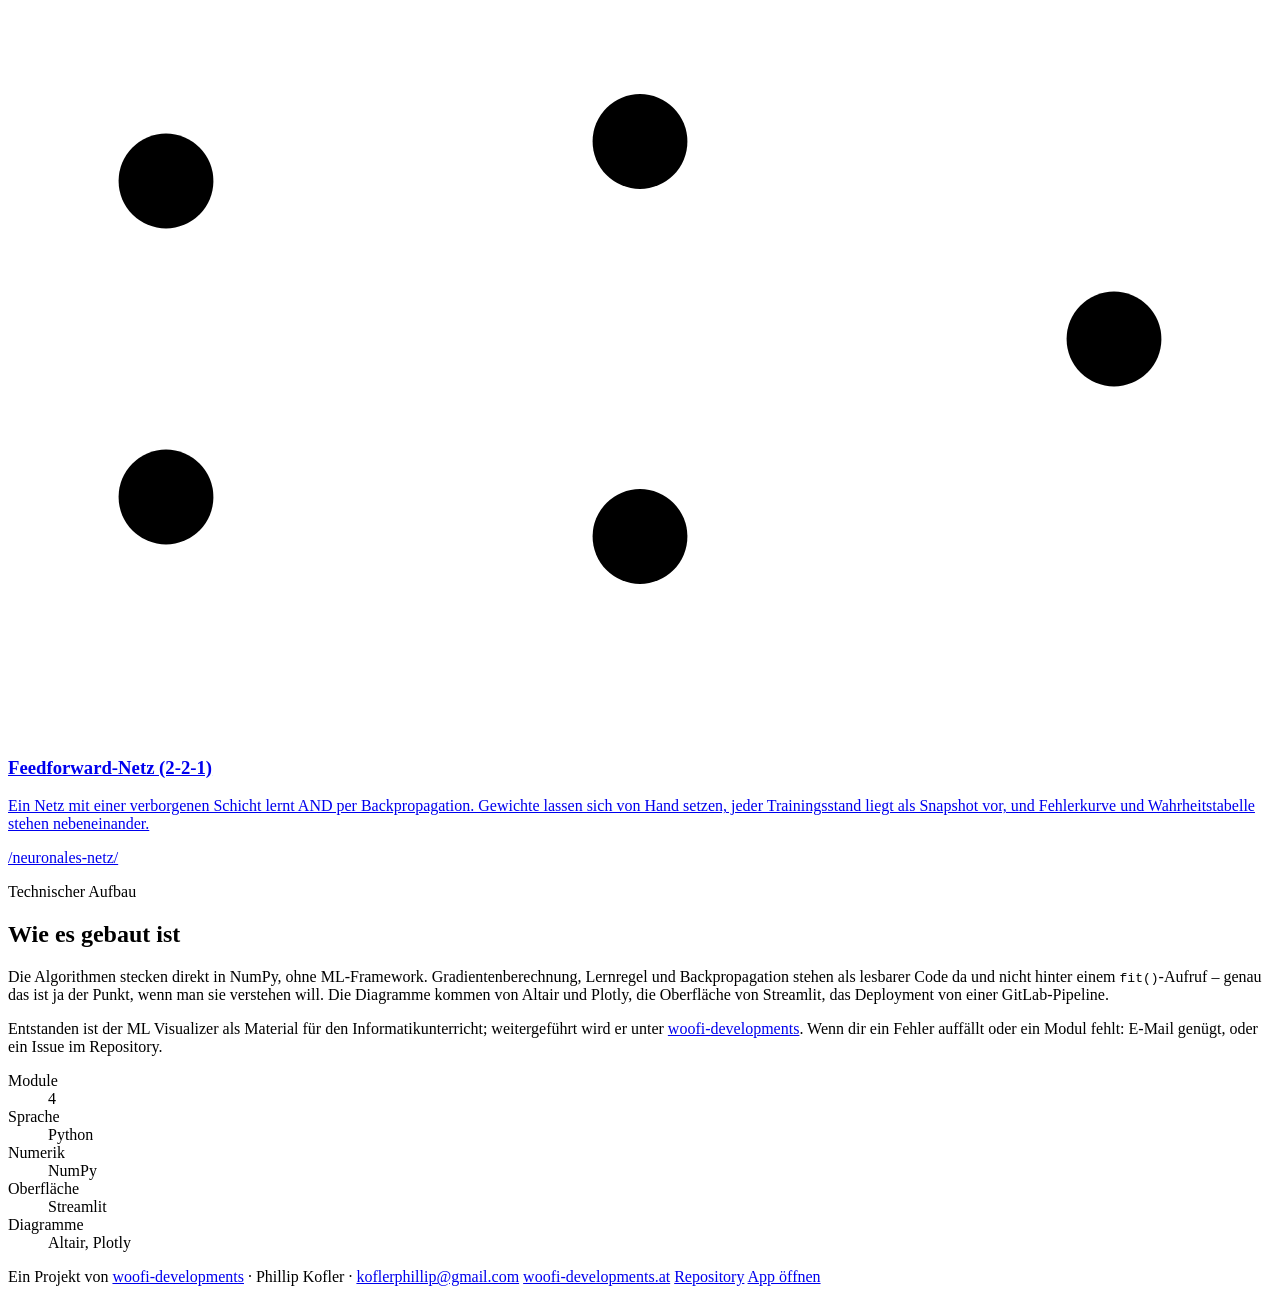
==== commit 5e5527fe: "Added four static explanation pages with real German content so the algorithms are indexable, and li" ====
--- a/landing/index.html
+++ b/landing/index.html
@@ -111,7 +111,7 @@
 
       <div class="card-grid">
 
-        <a class="card" href="https://app.ml-visualizer.at/gradient-descent" rel="noopener">
+        <a class="card" href="/gradient-descent/">
           <div class="diagram">
             <svg viewBox="0 0 160 100" aria-hidden="true">
               <path d="M10,15 Q80,95 150,15" fill="none" stroke="var(--muted)" stroke-width="2"/>
@@ -120,10 +120,10 @@
           </div>
           <h3>Gradient Descent</h3>
           <p>Minimiert f(x) = 0,5 x² über den Gradienten. Startwert, Lernrate und Iterationen sind einstellbar. Bei kleiner Lernrate kriecht der Punkt dem Minimum entgegen und kommt in 20 Schritten nicht an; bei großer ist er sofort da.</p>
-          <span class="path">/gradient-descent</span>
-        </a>
-
-        <a class="card" href="https://app.ml-visualizer.at/perceptron" rel="noopener">
+          <span class="path">/gradient-descent/</span>
+        </a>
+
+        <a class="card" href="/perceptron/">
           <div class="diagram">
             <svg viewBox="0 0 160 100" aria-hidden="true">
               <line id="perceptron-line" class="moving" x1="10" y1="90" x2="150" y2="10" stroke="var(--ink)" stroke-width="1.5" stroke-dasharray="4 3"/>
@@ -135,10 +135,10 @@
           </div>
           <h3>Perceptron</h3>
           <p>Ein Neuron, zwei Eingänge, trainiert auf die AND-Wahrheitstabelle. Die Lernregel korrigiert Gewichte und Bias immer dann, wenn das Neuron danebenliegt. Die Trenngerade wird nach jedem Update neu gezeichnet.</p>
-          <span class="path">/perceptron</span>
-        </a>
-
-        <a class="card" href="https://app.ml-visualizer.at/knn-visualize" rel="noopener">
+          <span class="path">/perceptron/</span>
+        </a>
+
+        <a class="card" href="/k-nearest-neighbors/">
           <div class="diagram">
             <svg viewBox="0 0 160 100" aria-hidden="true">
               <circle id="knn-ring" class="moving" cx="80" cy="50" r="22" fill="none" stroke="var(--signal)" stroke-width="1.5" stroke-dasharray="3 3"/>
@@ -153,10 +153,10 @@
           </div>
           <h3>k-Nearest-Neighbors</h3>
           <p>Klassifikation über die k nächsten Nachbarn im euklidischen Abstand. Die Punkte beider Klassen setzt du selbst, ebenso die, die eingeordnet werden sollen. In der Animation tauchen die Nachbarn einzeln auf.</p>
-          <span class="path">/knn-visualize</span>
-        </a>
-
-        <a class="card" href="https://app.ml-visualizer.at/neuronal-net" rel="noopener">
+          <span class="path">/k-nearest-neighbors/</span>
+        </a>
+
+        <a class="card" href="/neuronales-netz/">
           <div class="diagram">
             <svg viewBox="0 0 160 100" aria-hidden="true">
               <line x1="20" y1="30" x2="80" y2="25" stroke="var(--rule)" stroke-width="1.5"/>
@@ -174,7 +174,7 @@
           </div>
           <h3>Feedforward-Netz (2-2-1)</h3>
           <p>Ein Netz mit einer verborgenen Schicht lernt AND per Backpropagation. Gewichte lassen sich von Hand setzen, jeder Trainingsstand liegt als Snapshot vor, und Fehlerkurve und Wahrheitstabelle stehen nebeneinander.</p>
-          <span class="path">/neuronal-net</span>
+          <span class="path">/neuronales-netz/</span>
         </a>
 
       </div>
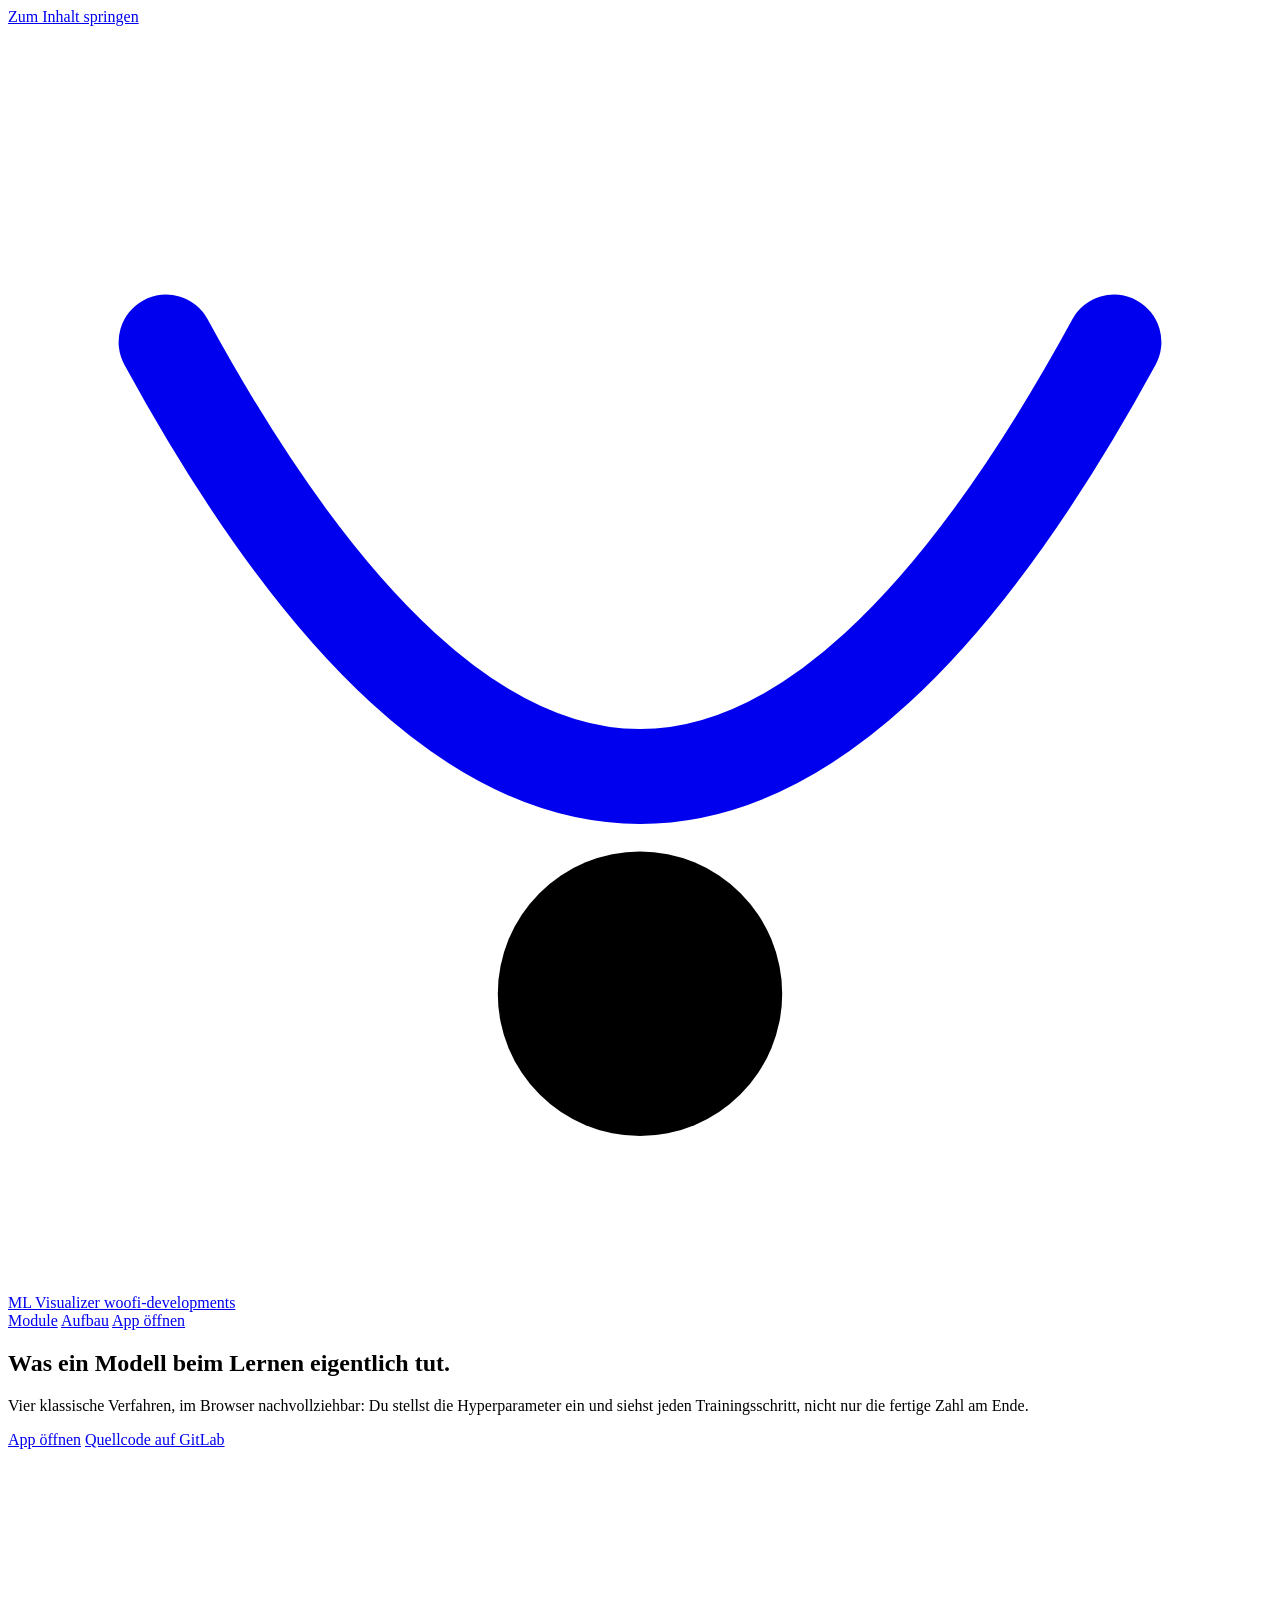
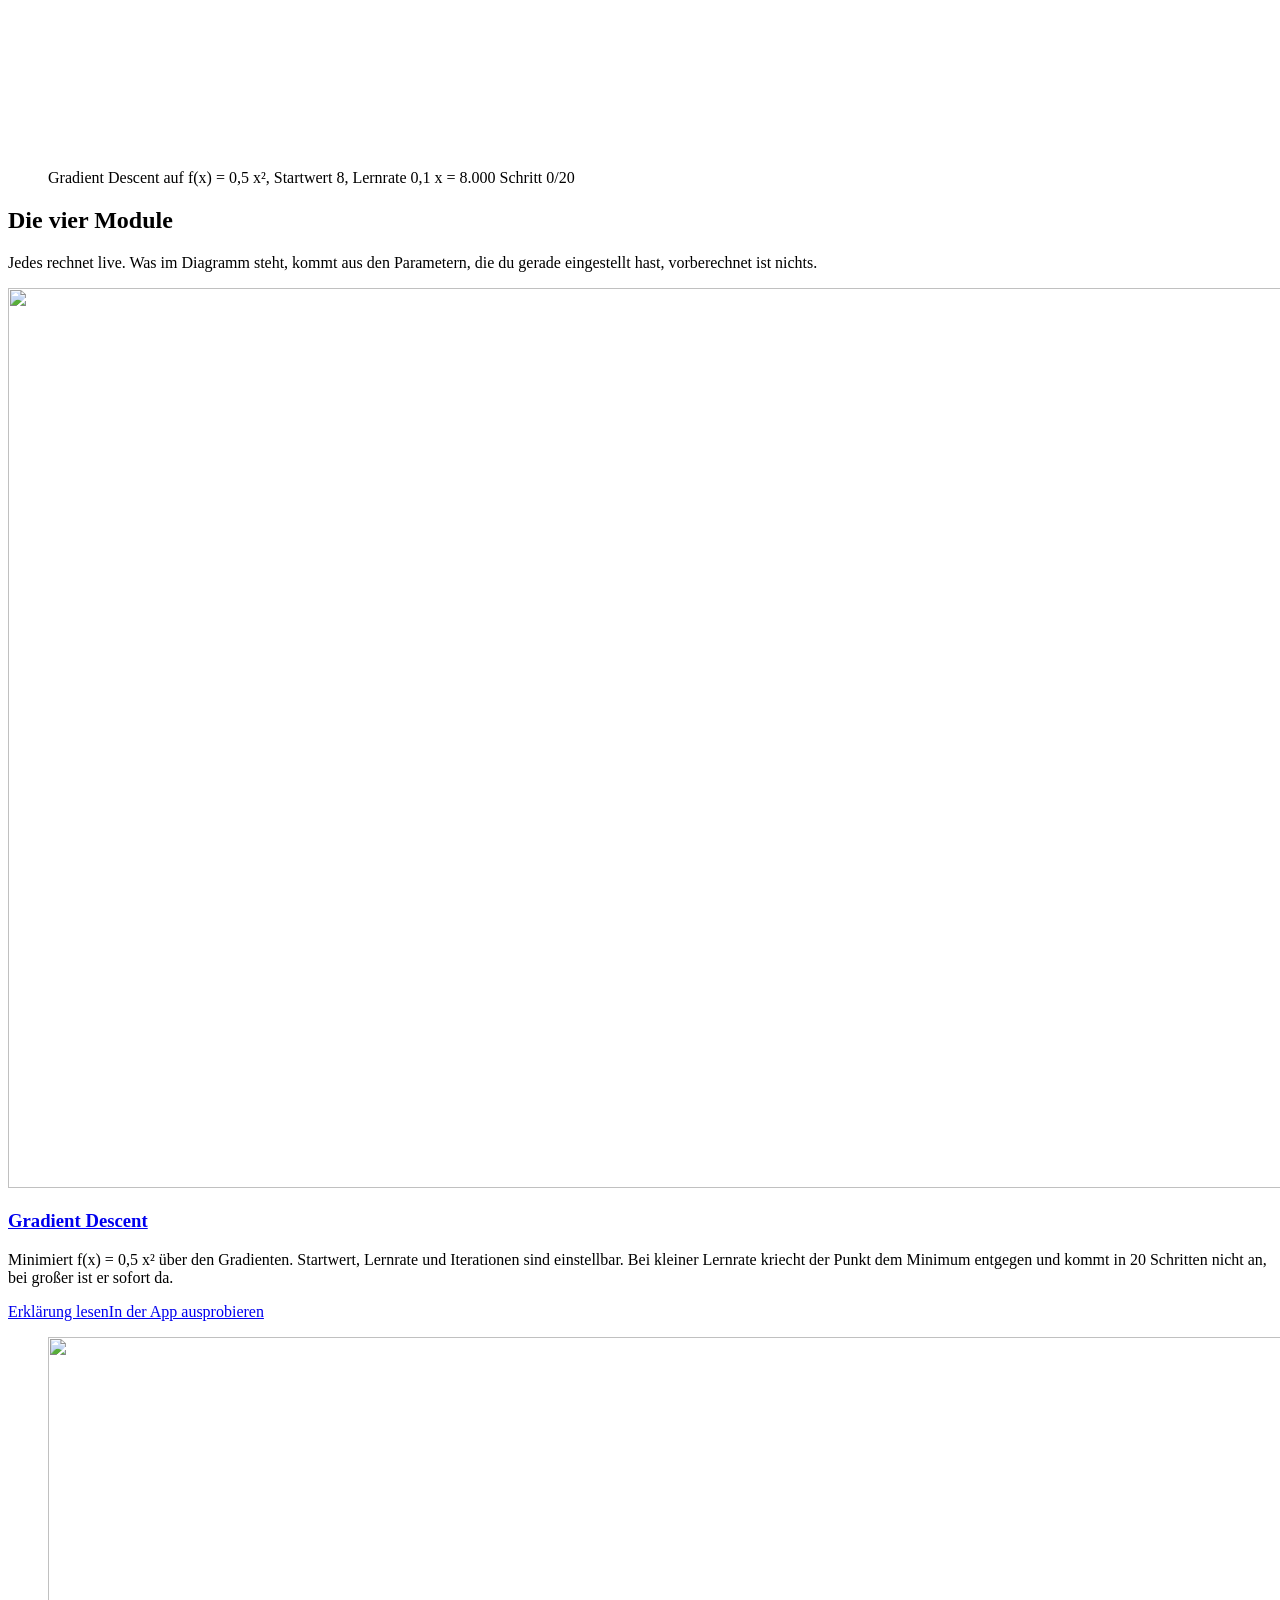
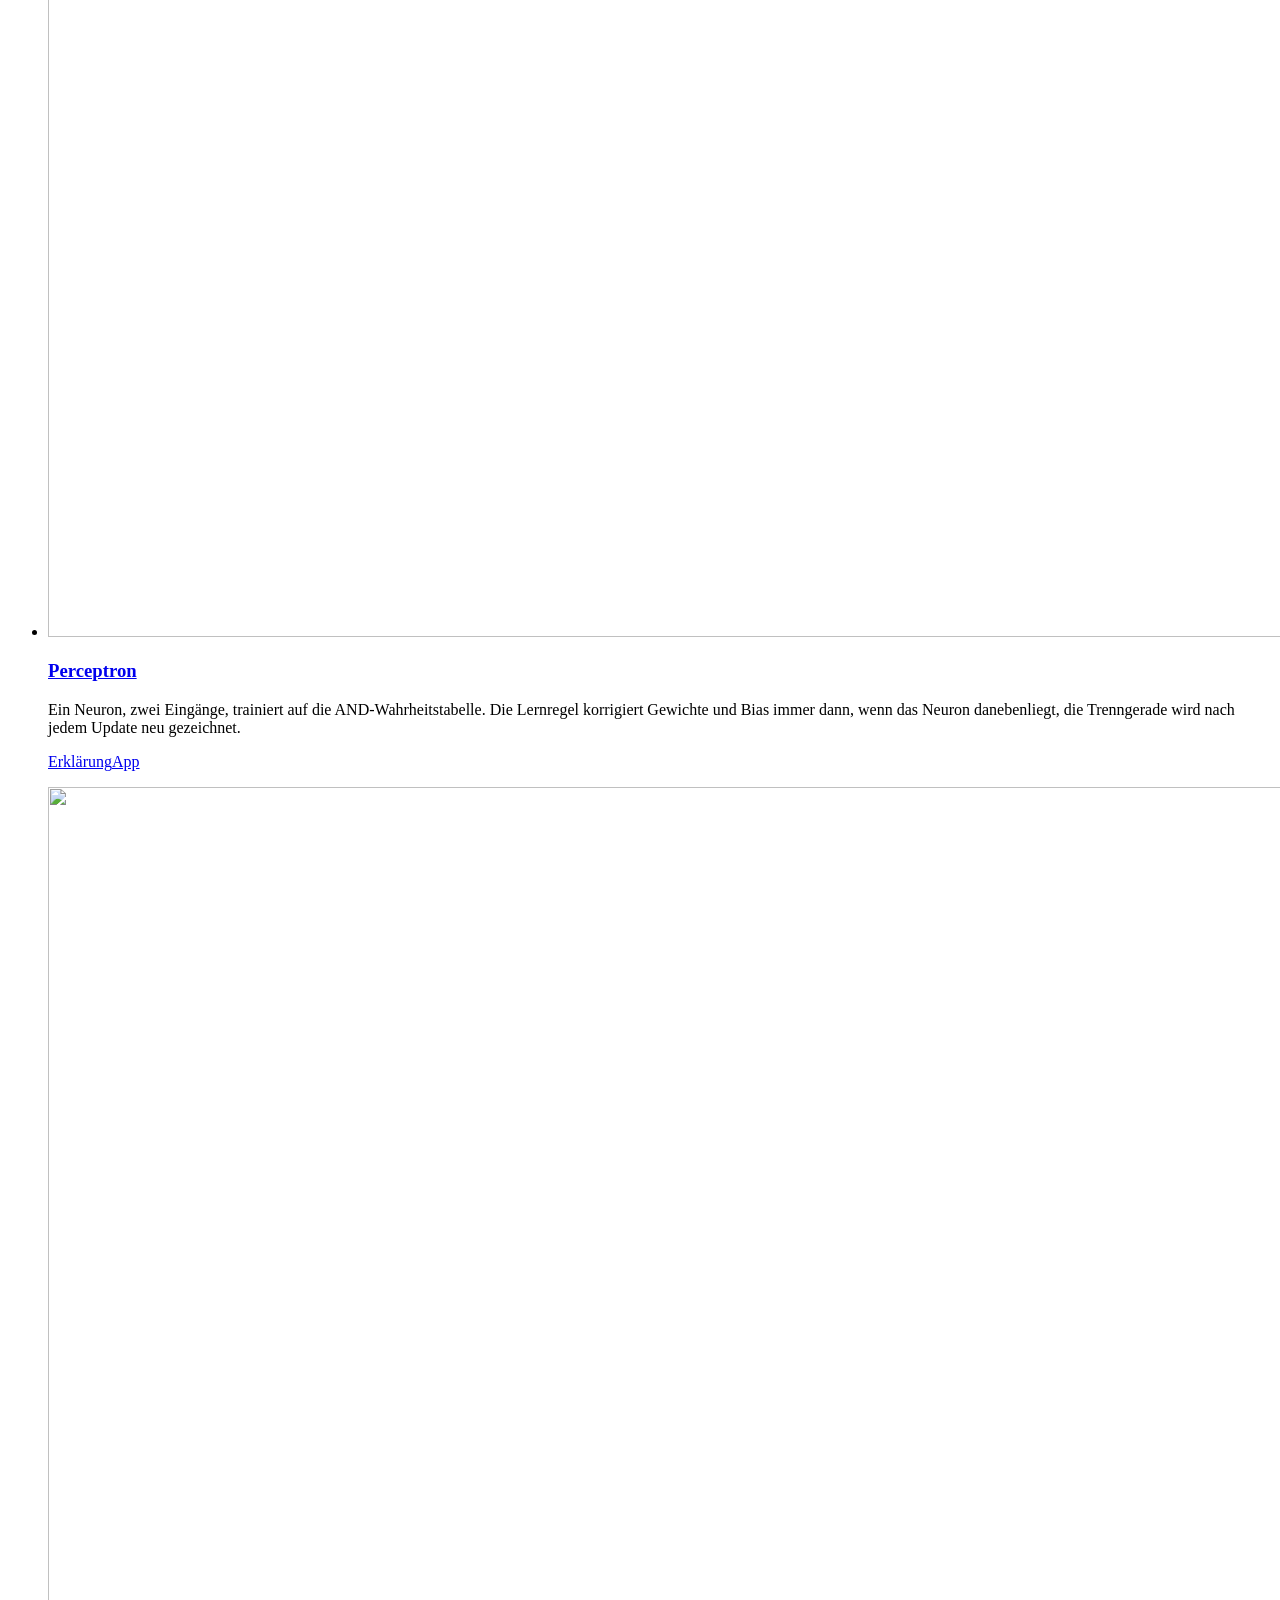
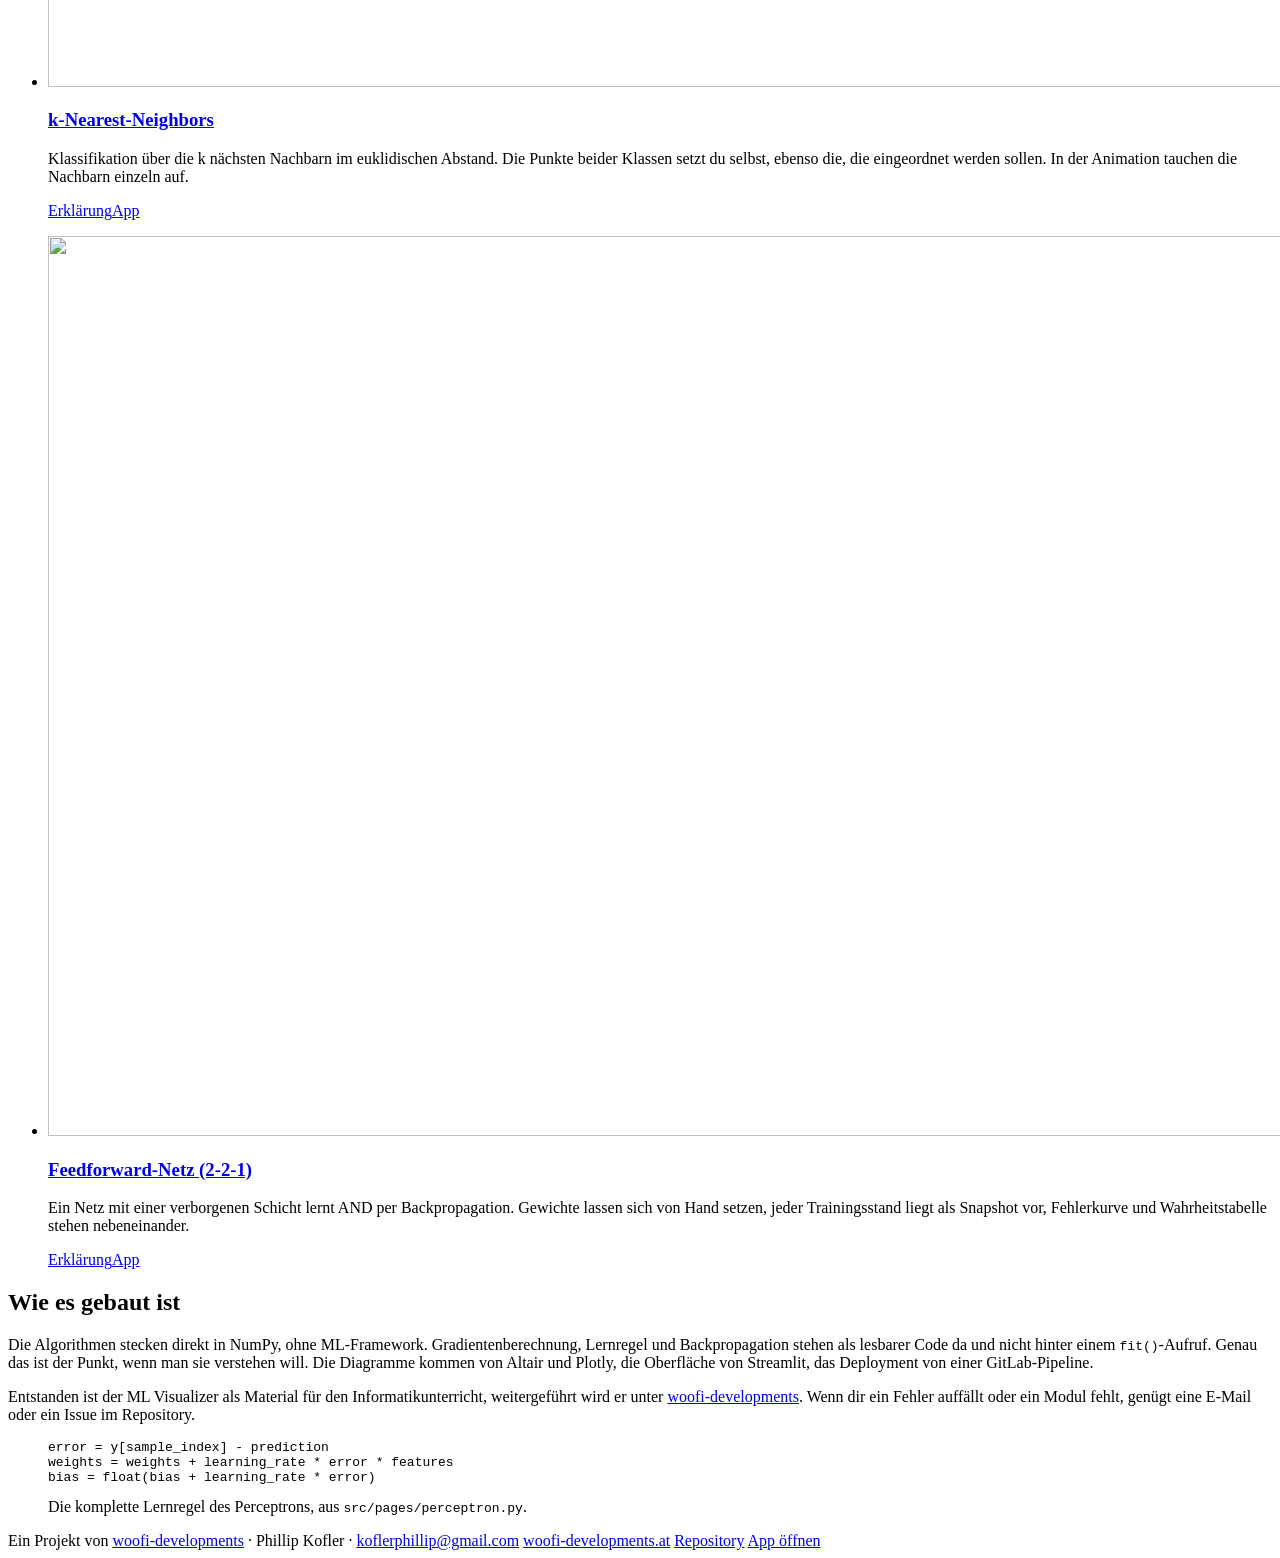
==== commit 749fd44a: "Redesigned the landing and article pages as a light figure-plate layout with real app screenshots, s" ====
--- a/landing/index.html
+++ b/landing/index.html
@@ -3,7 +3,8 @@
 <head>
 <meta charset="utf-8">
 <meta name="viewport" content="width=device-width, initial-scale=1">
-<meta name="theme-color" content="#0f1420">
+<meta name="theme-color" content="#f4f5f7" media="(prefers-color-scheme: light)">
+<meta name="theme-color" content="#12161d" media="(prefers-color-scheme: dark)">
 <title>ML Visualizer – interaktive Visualisierung klassischer ML-Verfahren</title>
 <meta name="description" content="Gradient Descent, Perceptron, k-Nearest-Neighbors und ein 2-2-1-Netz im Browser. Hyperparameter setzen, Training schrittweise nachvollziehen. Streamlit-Anwendung, Quellcode offen.">
 <meta name="author" content="Phillip Kofler">
@@ -19,6 +20,8 @@
 <meta property="og:locale" content="de_AT">
 <meta name="twitter:card" content="summary">
 
+<link rel="preload" href="/assets/fonts/SourceSerif4.woff2" as="font" type="font/woff2" crossorigin>
+<link rel="preload" href="/assets/fonts/SourceSans3.woff2" as="font" type="font/woff2" crossorigin>
 <link rel="stylesheet" href="/styles.css">
 <script type="application/ld+json">
 {
@@ -59,16 +62,15 @@
   <div class="wrap">
     <a class="brand" href="/">
       <svg class="mark" viewBox="0 0 32 32" aria-hidden="true">
-        <rect width="32" height="32" rx="7" fill="var(--panel)"/>
-        <path d="M4 8 Q16 30 28 8" fill="none" stroke="var(--muted)" stroke-width="2.2" stroke-linecap="round"/>
-        <circle cx="16" cy="24.5" r="3.4" fill="var(--signal)"/>
+        <path d="M4 8 Q16 30 28 8" fill="none" stroke="currentColor" stroke-width="2.4" stroke-linecap="round"/>
+        <circle cx="16" cy="24.5" r="3.6" fill="var(--signal)"/>
       </svg>
-      <span class="brand-parent">woofi-developments</span><span class="brand-sep">/</span><span class="brand-name">ml-visualizer</span>
+      <span class="brand-name">ML Visualizer</span>
+      <span class="brand-parent">woofi-developments</span>
     </a>
-    <nav>
+    <nav aria-label="Hauptnavigation">
       <a class="text-link" href="#module">Module</a>
-      <a class="text-link" href="#aufbau">Technischer Aufbau</a>
-      <a class="text-link" href="https://www.woofi-developments.at" rel="noopener">woofi-developments.at</a>
+      <a class="text-link" href="#aufbau">Aufbau</a>
       <a class="btn btn-ghost" href="https://app.ml-visualizer.at" rel="noopener">App öffnen</a>
     </nav>
   </div>
@@ -77,140 +79,99 @@
 <main id="main-content">
   <section class="hero">
     <div class="wrap">
-      <div>
-        <p class="eyebrow">Unterrichtsmaterial</p>
+      <div class="hero-text">
         <h1>Was ein Modell beim Lernen eigentlich tut.</h1>
         <p class="lede">
-          Gradient Descent, Perceptron, k-Nearest-Neighbors und ein kleines
-          Feedforward-Netz. Du stellst die Hyperparameter ein und siehst jeden
-          einzelnen Trainingsschritt, statt nur die fertige Zahl am Ende.
-          Läuft im Browser, nichts zu installieren.
+          Vier klassische Verfahren, im Browser nachvollziehbar: Du stellst die
+          Hyperparameter ein und siehst jeden Trainingsschritt, nicht nur die
+          fertige Zahl am Ende.
         </p>
         <div class="cta-row">
-          <a class="btn btn-primary" href="https://app.ml-visualizer.at" rel="noopener">App öffnen &rarr;</a>
-          <a class="text-link" href="https://gitlab.com/woofi4/Projects/5bhif-datascience-webapp" rel="noopener">Quellcode auf GitLab</a>
+          <a class="btn btn-primary" href="https://app.ml-visualizer.at" rel="noopener">App öffnen</a>
+          <a class="text-link" href="https://gitlab.com/WoofiOwO/ml-visualizer" rel="noopener">Quellcode auf GitLab</a>
         </div>
       </div>
-      <figure class="hero-figure">
+      <figure class="plate">
         <canvas id="hero-canvas" width="460" height="300" role="img" aria-label="Gradient Descent auf der Funktion f(x) = 0,5 x²: Die Iterationen nähern sich schrittweise dem Minimum bei x = 0."></canvas>
-        <figcaption class="caption">
-          <span class="signal-dot" id="hero-caption-x">x = 8.000</span>
-          <span id="hero-caption-step">step 0/20</span>
+        <figcaption>
+          <span class="plate-title">Gradient Descent auf f(x) = 0,5 x², Startwert 8, Lernrate 0,1</span>
+          <span class="plate-readout"><span id="hero-caption-x">x = 8.000</span> <span id="hero-caption-step">Schritt 0/20</span></span>
         </figcaption>
       </figure>
     </div>
   </section>
 
-  <section class="tools" id="module">
+  <section class="modules" id="module">
     <div class="wrap">
-      <div class="section-head">
-        <p class="eyebrow">Module</p>
-        <h2>Die vier Module</h2>
-        <p>Jedes rechnet live. Was du im Diagramm siehst, kommt aus den Parametern, die du gerade eingestellt hast – vorberechnet ist daran nichts.</p>
-      </div>
+      <h2>Die vier Module</h2>
+      <p class="section-lede">Jedes rechnet live. Was im Diagramm steht, kommt aus den Parametern, die du gerade eingestellt hast, vorberechnet ist nichts.</p>
 
-      <div class="card-grid">
+      <article class="feature">
+        <a class="feature-shot" href="/gradient-descent/" tabindex="-1" aria-hidden="true">
+          <img src="/assets/gradient-descent.webp" width="1440" height="900" loading="lazy" alt="">
+        </a>
+        <div class="feature-text">
+          <h3><a href="/gradient-descent/">Gradient Descent</a></h3>
+          <p>Minimiert f(x) = 0,5 x² über den Gradienten. Startwert, Lernrate und Iterationen sind einstellbar. Bei kleiner Lernrate kriecht der Punkt dem Minimum entgegen und kommt in 20 Schritten nicht an, bei großer ist er sofort da.</p>
+          <p class="links"><a href="/gradient-descent/">Erklärung lesen</a><a href="https://app.ml-visualizer.at/gradient-descent" rel="noopener">In der App ausprobieren</a></p>
+        </div>
+      </article>
 
-        <a class="card" href="/gradient-descent/">
-          <div class="diagram">
-            <svg viewBox="0 0 160 100" aria-hidden="true">
-              <path d="M10,15 Q80,95 150,15" fill="none" stroke="var(--muted)" stroke-width="2"/>
-              <circle id="gd-ball" class="moving" cx="45" cy="45" r="6" style="fill:var(--signal)"/>
-            </svg>
+      <ul class="index">
+        <li>
+          <a class="index-shot" href="/perceptron/" tabindex="-1" aria-hidden="true"><img src="/assets/perceptron.webp" width="1440" height="900" loading="lazy" alt=""></a>
+          <div>
+            <h3><a href="/perceptron/">Perceptron</a></h3>
+            <p>Ein Neuron, zwei Eingänge, trainiert auf die AND-Wahrheitstabelle. Die Lernregel korrigiert Gewichte und Bias immer dann, wenn das Neuron danebenliegt, die Trenngerade wird nach jedem Update neu gezeichnet.</p>
           </div>
-          <h3>Gradient Descent</h3>
-          <p>Minimiert f(x) = 0,5 x² über den Gradienten. Startwert, Lernrate und Iterationen sind einstellbar. Bei kleiner Lernrate kriecht der Punkt dem Minimum entgegen und kommt in 20 Schritten nicht an; bei großer ist er sofort da.</p>
-          <span class="path">/gradient-descent/</span>
-        </a>
-
-        <a class="card" href="/perceptron/">
-          <div class="diagram">
-            <svg viewBox="0 0 160 100" aria-hidden="true">
-              <line id="perceptron-line" class="moving" x1="10" y1="90" x2="150" y2="10" stroke="var(--ink)" stroke-width="1.5" stroke-dasharray="4 3"/>
-              <circle cx="30" cy="78" r="5" style="fill:var(--contrast)"/>
-              <circle cx="48" cy="86" r="5" style="fill:var(--contrast)"/>
-              <circle cx="112" cy="22" r="5" style="fill:var(--signal)"/>
-              <circle cx="130" cy="32" r="5" style="fill:var(--signal)"/>
-            </svg>
+          <p class="links"><a href="/perceptron/">Erklärung</a><a href="https://app.ml-visualizer.at/perceptron" rel="noopener">App</a></p>
+        </li>
+        <li>
+          <a class="index-shot" href="/k-nearest-neighbors/" tabindex="-1" aria-hidden="true"><img src="/assets/k-nearest-neighbors.webp" width="1440" height="900" loading="lazy" alt=""></a>
+          <div>
+            <h3><a href="/k-nearest-neighbors/">k-Nearest-Neighbors</a></h3>
+            <p>Klassifikation über die k nächsten Nachbarn im euklidischen Abstand. Die Punkte beider Klassen setzt du selbst, ebenso die, die eingeordnet werden sollen. In der Animation tauchen die Nachbarn einzeln auf.</p>
           </div>
-          <h3>Perceptron</h3>
-          <p>Ein Neuron, zwei Eingänge, trainiert auf die AND-Wahrheitstabelle. Die Lernregel korrigiert Gewichte und Bias immer dann, wenn das Neuron danebenliegt. Die Trenngerade wird nach jedem Update neu gezeichnet.</p>
-          <span class="path">/perceptron/</span>
-        </a>
-
-        <a class="card" href="/k-nearest-neighbors/">
-          <div class="diagram">
-            <svg viewBox="0 0 160 100" aria-hidden="true">
-              <circle id="knn-ring" class="moving" cx="80" cy="50" r="22" fill="none" stroke="var(--signal)" stroke-width="1.5" stroke-dasharray="3 3"/>
-              <circle cx="30" cy="30" r="5" style="fill:var(--contrast)"/>
-              <circle cx="40" cy="60" r="5" style="fill:var(--contrast)"/>
-              <circle cx="25" cy="75" r="5" style="fill:var(--contrast)"/>
-              <circle cx="120" cy="35" r="5" style="fill:var(--contrast)"/>
-              <circle cx="130" cy="65" r="5" style="fill:var(--contrast)"/>
-              <circle cx="112" cy="80" r="5" style="fill:var(--contrast)"/>
-              <circle cx="80" cy="50" r="5" fill="none" stroke="var(--ink)" stroke-width="1.5"/>
-            </svg>
+          <p class="links"><a href="/k-nearest-neighbors/">Erklärung</a><a href="https://app.ml-visualizer.at/knn-visualize" rel="noopener">App</a></p>
+        </li>
+        <li>
+          <a class="index-shot" href="/neuronales-netz/" tabindex="-1" aria-hidden="true"><img src="/assets/neuronales-netz.webp" width="1440" height="900" loading="lazy" alt=""></a>
+          <div>
+            <h3><a href="/neuronales-netz/">Feedforward-Netz (2-2-1)</a></h3>
+            <p>Ein Netz mit einer verborgenen Schicht lernt AND per Backpropagation. Gewichte lassen sich von Hand setzen, jeder Trainingsstand liegt als Snapshot vor, Fehlerkurve und Wahrheitstabelle stehen nebeneinander.</p>
           </div>
-          <h3>k-Nearest-Neighbors</h3>
-          <p>Klassifikation über die k nächsten Nachbarn im euklidischen Abstand. Die Punkte beider Klassen setzt du selbst, ebenso die, die eingeordnet werden sollen. In der Animation tauchen die Nachbarn einzeln auf.</p>
-          <span class="path">/k-nearest-neighbors/</span>
-        </a>
-
-        <a class="card" href="/neuronales-netz/">
-          <div class="diagram">
-            <svg viewBox="0 0 160 100" aria-hidden="true">
-              <line x1="20" y1="30" x2="80" y2="25" stroke="var(--rule)" stroke-width="1.5"/>
-              <line x1="20" y1="30" x2="80" y2="75" stroke="var(--rule)" stroke-width="1.5"/>
-              <line x1="20" y1="70" x2="80" y2="25" stroke="var(--rule)" stroke-width="1.5"/>
-              <line id="nn-pulse" class="moving" x1="20" y1="70" x2="80" y2="75" stroke="var(--signal)" stroke-width="2" stroke-dasharray="6 4" stroke-dashoffset="20"/>
-              <line x1="80" y1="25" x2="140" y2="50" stroke="var(--rule)" stroke-width="1.5"/>
-              <line x1="80" y1="75" x2="140" y2="50" stroke="var(--rule)" stroke-width="1.5"/>
-              <circle cx="20" cy="30" r="6" style="fill:var(--contrast)"/>
-              <circle cx="20" cy="70" r="6" style="fill:var(--contrast)"/>
-              <circle cx="80" cy="25" r="6" style="fill:var(--ink)"/>
-              <circle cx="80" cy="75" r="6" style="fill:var(--ink)"/>
-              <circle cx="140" cy="50" r="6" style="fill:var(--signal)"/>
-            </svg>
-          </div>
-          <h3>Feedforward-Netz (2-2-1)</h3>
-          <p>Ein Netz mit einer verborgenen Schicht lernt AND per Backpropagation. Gewichte lassen sich von Hand setzen, jeder Trainingsstand liegt als Snapshot vor, und Fehlerkurve und Wahrheitstabelle stehen nebeneinander.</p>
-          <span class="path">/neuronales-netz/</span>
-        </a>
-
-      </div>
+          <p class="links"><a href="/neuronales-netz/">Erklärung</a><a href="https://app.ml-visualizer.at/neuronal-net" rel="noopener">App</a></p>
+        </li>
+      </ul>
     </div>
   </section>
 
-  <section class="about" id="aufbau">
+  <section class="build" id="aufbau">
     <div class="wrap">
-      <div>
-        <p class="eyebrow">Technischer Aufbau</p>
+      <div class="build-text">
         <h2>Wie es gebaut ist</h2>
         <p>
           Die Algorithmen stecken direkt in NumPy, ohne ML-Framework.
           Gradientenberechnung, Lernregel und Backpropagation stehen als
-          lesbarer Code da und nicht hinter einem <code>fit()</code>-Aufruf –
-          genau das ist ja der Punkt, wenn man sie verstehen will. Die
+          lesbarer Code da und nicht hinter einem <code>fit()</code>-Aufruf.
+          Genau das ist der Punkt, wenn man sie verstehen will. Die
           Diagramme kommen von Altair und Plotly, die Oberfläche von
           Streamlit, das Deployment von einer GitLab-Pipeline.
         </p>
         <p>
           Entstanden ist der ML Visualizer als Material für den
-          Informatikunterricht; weitergeführt wird er unter
+          Informatikunterricht, weitergeführt wird er unter
           <a href="https://www.woofi-developments.at" rel="noopener">woofi-developments</a>.
-          Wenn dir ein Fehler auffällt oder ein Modul fehlt: E-Mail genügt,
-          oder ein Issue im Repository.
+          Wenn dir ein Fehler auffällt oder ein Modul fehlt, genügt eine
+          E-Mail oder ein Issue im Repository.
         </p>
       </div>
-      <aside class="stat-block">
-        <dl>
-          <dt>Module</dt><dd>4</dd>
-          <dt>Sprache</dt><dd>Python</dd>
-          <dt>Numerik</dt><dd>NumPy</dd>
-          <dt>Oberfläche</dt><dd>Streamlit</dd>
-          <dt>Diagramme</dt><dd>Altair, Plotly</dd>
-        </dl>
-      </aside>
+      <figure class="code">
+        <pre><code>error = y[sample_index] - prediction
+weights = weights + learning_rate * error * features
+bias = float(bias + learning_rate * error)</code></pre>
+        <figcaption>Die komplette Lernregel des Perceptrons, aus <code>src/pages/perceptron.py</code>.</figcaption>
+      </figure>
     </div>
   </section>
 </main>
@@ -224,7 +185,7 @@
     </span>
     <span class="links">
       <a href="https://www.woofi-developments.at" rel="noopener">woofi-developments.at</a>
-      <a href="https://gitlab.com/woofi4/Projects/5bhif-datascience-webapp" rel="noopener">Repository</a>
+      <a href="https://gitlab.com/WoofiOwO/ml-visualizer" rel="noopener">Repository</a>
       <a href="https://app.ml-visualizer.at" rel="noopener">App öffnen</a>
     </span>
   </div>
